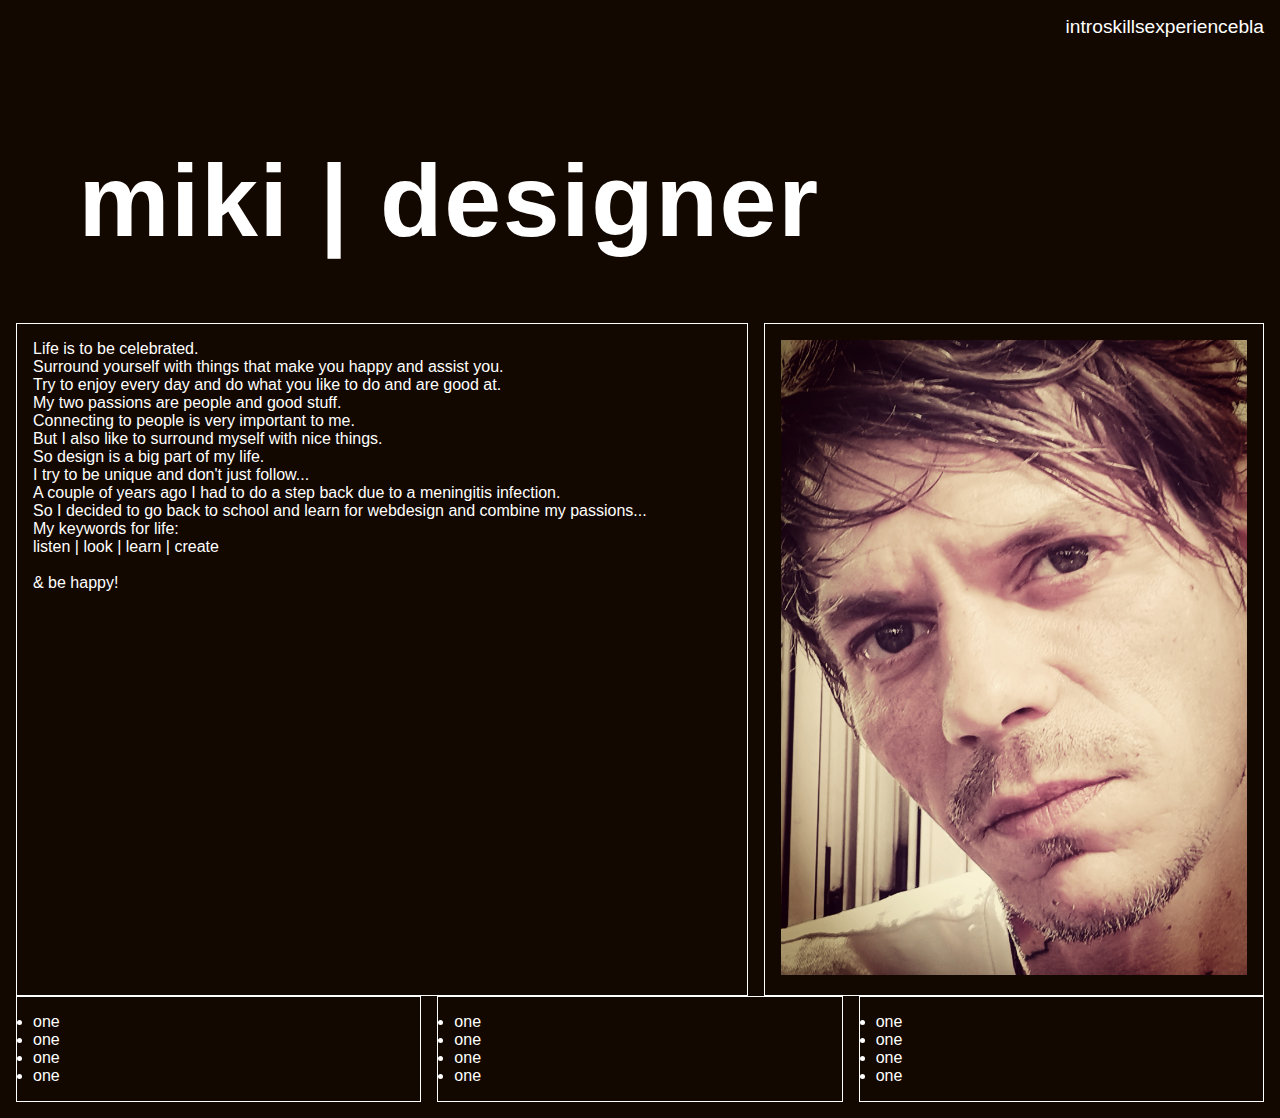
==== index.html @ e426d35c "first commit" ====
<!DOCTYPE html>
<html lang="en">
<head>
    <meta charset="UTF-8">
    <meta http-equiv="X-UA-Compatible" content="IE=edge">
    <meta name="viewport" content="width=device-width, initial-scale=1.0">
    <link rel="stylesheet" href="miki101CSS/101.css">
    <script type="text/javascript" src="miki101JS/jquery-3.6.0.js"></script>
    <script type="text/javascript" src="miki101JS/101menuButtonOverlay.js"></script>
    <script>
        $(document).ready(function() {
            $('#menuButton').makeMenuButton('#menuButton','#topBeam','#middleBeam','#bottomBeam','#menuOverlay');
        });
    </script>
    
    <title>Document</title>
</head>
<body>
    <nav>
        <!-- NAVIGATION MOBILE -->
        <div id="navMobile">
            <div id="menuButton">
                <div id="topBeam" class="beam"></div>
                <div id="middleBeam" class="beam"></div>
                <div id="bottomBeam" class="beam"></div>
            </div>
            <!-- MENU OVERLAY MOBILE -->
            <div id="menuOverlay" class="menuOverlayClose">
                <div id="menuOverlayContent">
                    <a href="#">intro</a>
                    <a href="#">skills</a>
                    <a href="#">experience</a>
                    <a href="#">bla</a>
                </div>
            </div>
        </div>
        <!-- NAVIGATION TABLET PC -->
        <div id="navTabletPC">
            <a href="#">intro</a>
            <a href="#">skills</a>
            <a href="#">experience</a>
            <a href="#">bla</a>
        </div>
    </nav>

    <main>
        
        <header>
            <div id="mainHeader">
                <h1>miki | designer</h1>
            </div>
        </header>

        <article>
            <div class="row">
                <div class=" column sectionText">
                    <p>
                        Life is to be celebrated.
                    </p>
                    <p>
                    Surround yourself with things that make you happy and assist you.
                    <br>
                    Try to enjoy every day and do what you like to do and are good at.
                    <p>
                    My two passions are people and good stuff.
                    <br>
                    Connecting to people is very important to me.
                    </p>
                    <p>
                    But I also like to surround myself with nice things.
                    <br>
                    So design is a big part of my life.
                    <br>
                    I try to be unique and don't just follow...
                    </p>
                    <p>
                    A couple of years ago I had to do a step back due to a meningitis infection.
                    <br>
                    So I decided to go back to school and learn for webdesign and combine my passions...
                    </p>
                    <p>
                    My keywords for life:
                    <br>
                    listen | look | learn | create
                    <br><br>
                    &amp; be happy!
                    </p>
                </div>
                <div class=" column sectionIMG">
                    <img src="miki101IMG/IMG_20211112_151116.jpg" alt="profilePic"/>
                </div>
                
            </div>   
        </article>

        <article>
            <div class="row">
                <div class=" column sectionList">
                    <ul>
                        <li>one</li>
                        <li>one</li>
                        <li>one</li>
                        <li>one</li>
                    </ul>
                </div>
                <div class=" column sectionList">
                    <ul>
                        <li>one</li>
                        <li>one</li>
                        <li>one</li>
                        <li>one</li>
                    </ul>
                </div>
                <div class=" column sectionList">
                    <ul>
                        <li>one</li>
                        <li>one</li>
                        <li>one</li>
                        <li>one</li>
                    </ul>
                </div>
            </div>   
        </article>
    </main>
</body>
</html>
---- miki101CSS/101.css ----
/* COLORS */
/* FONTS */
* {
  margin: 0;
  padding: 0;
  -webkit-box-sizing: border-box;
          box-sizing: border-box;
}

html {
  height: 100%;
  max-width: 62,5rem;
  scroll-behavior: smooth;
}

body {
  background-color: #130800;
  font-family: Arial, Helvetica, sans-serif;
  font-size: 1rem;
  color: white;
}

main {
  margin-top: 4rem;
  padding: 1rem;
}

img {
  height: auto;
  max-width: 100%;
}

a {
  text-decoration: none;
  color: white;
}

.row {
  display: -webkit-box;
  display: -ms-flexbox;
  display: flex;
  -webkit-box-orient: vertical;
  -webkit-box-direction: normal;
      -ms-flex-direction: column;
          flex-direction: column;
  -webkit-column-gap: 1rem;
          column-gap: 1rem;
}

@media only screen and (min-width: 30.06rem) {
  .row {
    -webkit-box-orient: horizontal;
    -webkit-box-direction: normal;
        -ms-flex-direction: row;
            flex-direction: row;
  }
}

.column {
  -webkit-box-flex: 1;
      -ms-flex: 1;
          flex: 1;
  padding: 1rem;
  border: 1px solid white;
}

.sectionText {
  -webkit-box-flex: 3;
      -ms-flex: 3;
          flex: 3;
}

.sectionIMG {
  -webkit-box-flex: 2;
      -ms-flex: 2;
          flex: 2;
}

.sectionList {
  -webkit-box-flex: 1;
      -ms-flex: 1;
          flex: 1;
}

/* NAV MOBILE */
#navMobile {
  position: fixed;
  top: 0;
  height: 4rem;
  width: 100%;
}

@media only screen and (min-width: 30.6rem) {
  #navMobile {
    display: none;
  }
}

/* MENUBUTTON */
#menuButton {
  position: fixed;
  top: .5rem;
  right: .5rem;
  height: 3.125rem;
  width: 3.125rem;
  background-color: transparent;
  cursor: pointer;
  z-index: 2000;
}

.beam {
  background-color: white;
  height: .25em;
  width: 3.125em;
  -webkit-transition: .8s;
  transition: .8s;
}

.topBeam {
  position: absolute;
  top: 0;
  left: 0;
}

.middleBeam {
  position: absolute;
  top: 1.25em;
  left: 0;
}

.bottomBeam {
  position: absolute;
  top: 2.5em;
  left: 0;
}

.topBeamClose {
  position: absolute;
  top: 43%;
  left: 5%;
  -webkit-transform: rotate(-45deg);
          transform: rotate(-45deg);
  height: .25em;
  width: 3.125em;
  background-color: pink;
  -webkit-transition: .8s;
  transition: .8s;
}

.middleBeamClose {
  position: absolute;
  top: 1.25em;
  left: 0;
  height: 0;
  width: 3.125em;
  background-color: transparent;
  -webkit-transition: .8s;
  transition: .8s;
}

.bottomBeamClose {
  position: absolute;
  top: 43%;
  left: 5%;
  -webkit-transform: rotate(45deg);
          transform: rotate(45deg);
  height: .25em;
  width: 3.125em;
  background-color: pink;
  -webkit-transition: .8s;
  transition: .8s;
}

/* MENU OVERLAY */
.menuOverlayClose {
  position: fixed;
  top: 0;
  height: 0%;
  width: 100%;
  overflow: hidden;
  -webkit-transition: .8s;
  transition: .8s;
  z-index: 1999;
}

.menuOverlay {
  position: fixed;
  top: 0;
  height: 100%;
  width: 100%;
  background-color: grey;
  overflow: hidden;
  -webkit-transition: .8s;
  transition: .8s;
  z-index: 1999;
}

#menuOverlayContent {
  display: -webkit-box;
  display: -ms-flexbox;
  display: flex;
  -webkit-box-orient: vertical;
  -webkit-box-direction: normal;
      -ms-flex-direction: column;
          flex-direction: column;
  justify-items: center;
  -webkit-box-align: center;
      -ms-flex-align: center;
          align-items: center;
}

/* NAV TABLET PC */
#navTabletPC {
  position: fixed;
  top: 0;
  display: none;
  height: 4rem;
  width: 100%;
  padding: 1rem;
  background-color: #130800;
}

@media only screen and (min-width: 30.6rem) {
  #navTabletPC {
    display: -webkit-box;
    display: -ms-flexbox;
    display: flex;
    -webkit-box-orient: horizontal;
    -webkit-box-direction: normal;
        -ms-flex-direction: row;
            flex-direction: row;
    -webkit-box-pack: end;
        -ms-flex-pack: end;
            justify-content: flex-end;
  }
}

#navTabletPC a {
  display: inline-block;
  font-size: 1.2rem;
}

#mainHeader {
  height: auto;
  width: 100%;
  padding: 5%;
  font-family: Impact, Haettenschweiler, "Arial Narrow Bold", sans-serif;
  font-size: 4vw;
  letter-spacing: .1rem;
}
/*# sourceMappingURL=101.css.map */
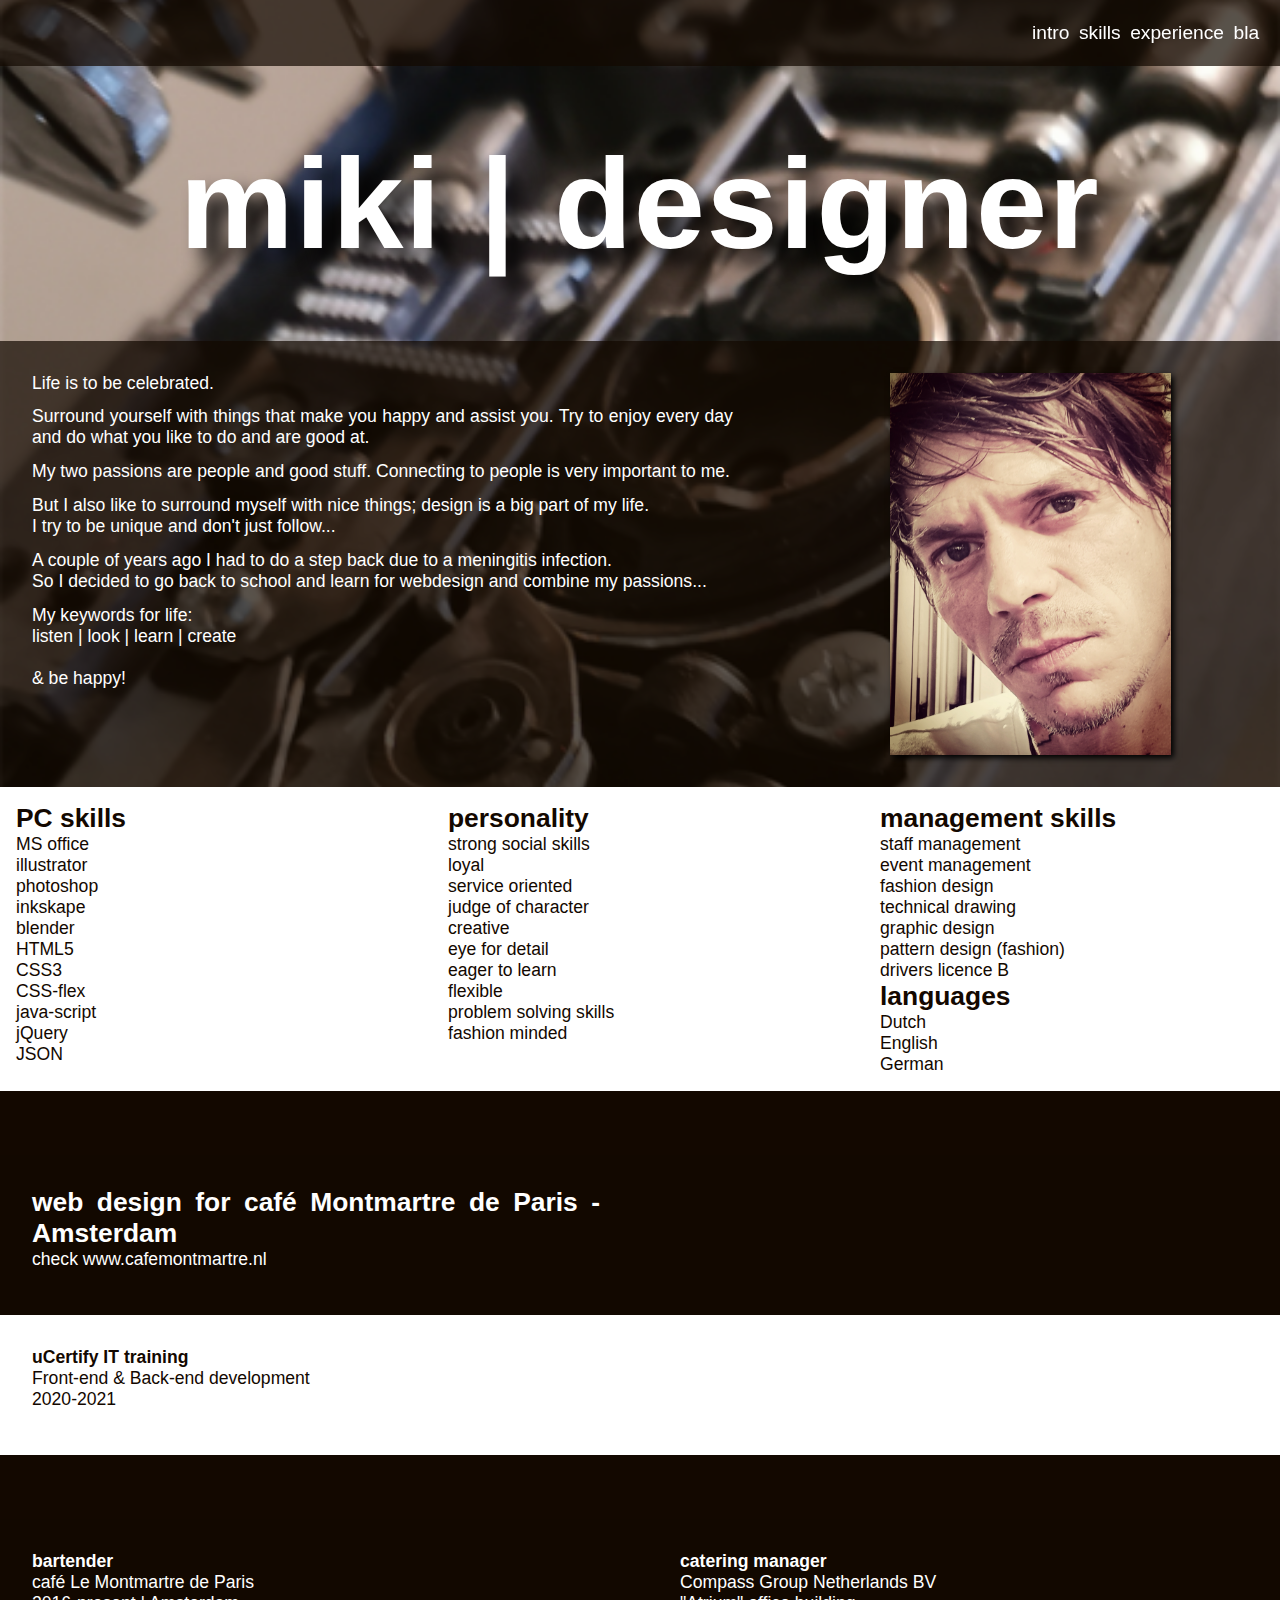
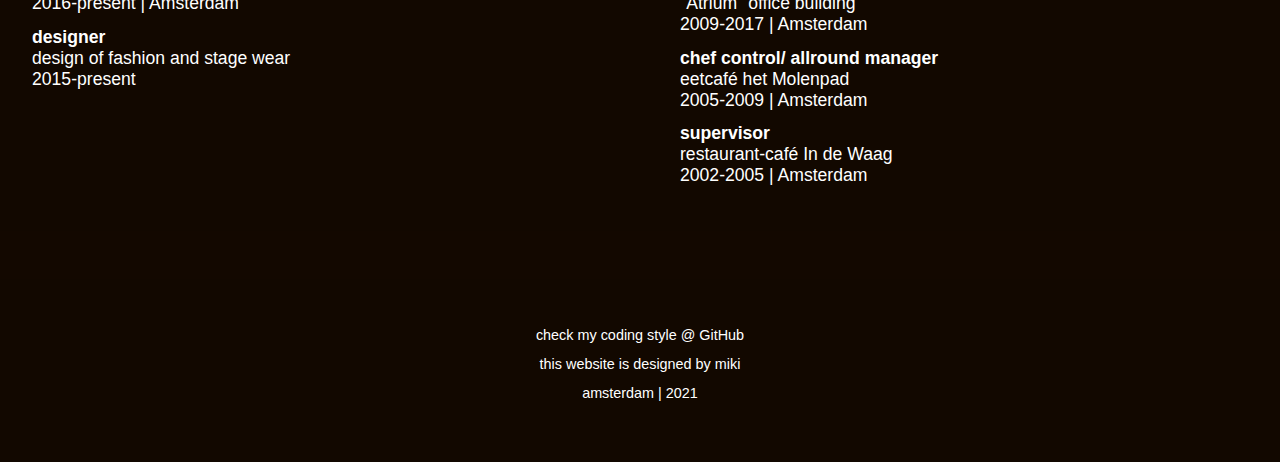
==== commit efa448b9: "commit 2" ====
--- a/index.html
+++ b/index.html
@@ -4,6 +4,10 @@
     <meta charset="UTF-8">
     <meta http-equiv="X-UA-Compatible" content="IE=edge">
     <meta name="viewport" content="width=device-width, initial-scale=1.0">
+    <meta name="description" content="Miki | designer"/>
+    <meta name="keyword" content="Miki, Miki101, Miki Hoffmann, designer, webdesign, web development"/>
+    <meta name="author" content="Miki Hoffmann"/>
+    <link rel="icon" type="image/x-icon" href="miki101IMG/mikiBlkPnk-500-round.png"/>
     <link rel="stylesheet" href="miki101CSS/101.css">
     <script type="text/javascript" src="miki101JS/jquery-3.6.0.js"></script>
     <script type="text/javascript" src="miki101JS/101menuButtonOverlay.js"></script>
@@ -13,7 +17,7 @@
         });
     </script>
     
-    <title>Document</title>
+    <title>Miki | designer</title>
 </head>
 <body>
     <nav>
@@ -51,25 +55,19 @@
             </div>
         </header>
 
-        <article>
+        <article class="darkArticle">
             <div class="row">
                 <div class=" column sectionText">
                     <p>
                         Life is to be celebrated.
                     </p>
                     <p>
-                    Surround yourself with things that make you happy and assist you.
-                    <br>
-                    Try to enjoy every day and do what you like to do and are good at.
-                    <p>
-                    My two passions are people and good stuff.
-                    <br>
-                    Connecting to people is very important to me.
-                    </p>
-                    <p>
-                    But I also like to surround myself with nice things.
-                    <br>
-                    So design is a big part of my life.
+                    Surround yourself with things that make you happy and assist you. Try to enjoy every day and do what you like to do and are good at.
+                    <p>
+                    My two passions are people and good stuff. Connecting to people is very important to me.
+                    </p>
+                    <p>
+                    But I also like to surround myself with nice things; design is a big part of my life.
                     <br>
                     I try to be unique and don't just follow...
                     </p>
@@ -87,40 +85,159 @@
                     </p>
                 </div>
                 <div class=" column sectionIMG">
-                    <img src="miki101IMG/IMG_20211112_151116.jpg" alt="profilePic"/>
+                    <img src="miki101IMG/profileMiki.jpg" alt="profilePic"/>
                 </div>
                 
             </div>   
         </article>
 
-        <article>
+        <article class="lightArticle">
             <div class="row">
                 <div class=" column sectionList">
-                    <ul>
-                        <li>one</li>
-                        <li>one</li>
-                        <li>one</li>
-                        <li>one</li>
+                    <h2>PC skills</h2>
+                    <ul>
+                        <li>MS office</li>
+                            <li>illustrator</li>
+                            <li>photoshop</li>
+                            <li>inkskape</li>
+                            <li>blender</li>
+                            <li>HTML5</li>
+                            <li>CSS3</li>
+                            <li>CSS-flex</li>
+                            <li>java-script</li>
+                            <li>jQuery</li>
+                            <li>JSON</li>
                     </ul>
                 </div>
                 <div class=" column sectionList">
-                    <ul>
-                        <li>one</li>
-                        <li>one</li>
-                        <li>one</li>
-                        <li>one</li>
+                    <h2>personality</h2>
+                    <ul>
+                        <li>strong social skills</li>
+                            <li>loyal</li>
+                            <li>service oriented</li>
+                            <li>judge of character</li>
+                            <li>creative</li>
+                            <li>eye for detail</li>
+                            <li>eager to learn</li>
+                            <li>flexible</li>
+                            <li>problem solving skills</li>
+                            <li>fashion minded</li>
                     </ul>
                 </div>
                 <div class=" column sectionList">
-                    <ul>
-                        <li>one</li>
-                        <li>one</li>
-                        <li>one</li>
-                        <li>one</li>
+                    <h2>management skills</h2>
+                    <ul>
+                        <li>staff management</li>
+                        <li>event management</li>
+                        <li>fashion design</li>
+                        <li>technical drawing</li>
+                        <li>graphic design</li>
+                        <li>pattern design (fashion)</li>
+                        <li>drivers licence B</li>
+                    </ul>
+                    <h2>languages</h2>
+                    <ul>
+                        <li>Dutch</li>
+                        <li>English</li>
+                        <li>German</li>
                     </ul>
                 </div>
             </div>   
         </article>
+
+        <article class="darkArticle">
+            <div class="row">
+                <div class="sectionText">
+                    <h2>web design for café Montmartre de Paris - Amsterdam</h2>
+                    <p>
+                        check <a class="frameLink greyLink" href="https://www.cafemontmartre.nl" target="_blank">www.cafemontmartre.nl</a>
+                                <br>
+                    </p>
+                </div>
+                <div class="sectionText">
+
+                </div>
+            </div>
+        </article>
+
+        <article class="lightArticle">
+            <div class="row">
+                <div class="sectionText">
+                    <p> 
+                        <strong>uCertify IT training</strong><br>
+                        Front-end &amp; Back-end development<br>
+                        2020-2021
+                    </p>
+                </div>
+                <div class="sectionText">
+
+                </div>
+            </div>
+        </article>
+
+        <article class="darkArticle">
+            <div class="row">
+                <div class="sectionText">
+                    <p> 
+                        <strong>bartender</strong><br>
+                        café Le Montmartre de Paris<br>
+                        2016-present | Amsterdam
+                    </p>
+                    <p> 
+                        <strong>designer</strong><br>
+                        design of fashion and stage wear<br>
+                        2015-present
+                    </p>
+                    
+                </div>
+                <div class="sectionText">
+                    <p> 
+                        <strong>catering manager</strong><br>
+                        Compass Group Netherlands BV<br>
+                        "Atrium" office building<br>
+                        2009-2017 | Amsterdam
+                    </p>
+                    <p> 
+                        <strong>chef control/ allround manager</strong><br>
+                        eetcafé het Molenpad<br>
+                        2005-2009 | Amsterdam
+                    </p>
+                    <p> 
+                        <strong>supervisor</strong><br>
+                        restaurant-café In de Waag<br>
+                        2002-2005 | Amsterdam
+                    </p>
+                </div>
+            </div>
+        </article>
     </main>
+
+    <footer>
+        <div id="mainFooter">
+            <div class="footerTop">
+                <div class="footerSection">
+
+                </div>
+                <div class="footerSection">
+                    <p>
+                        check my coding style &#64; <a href="https://github.com/MikiHoffmann" target="_blank">GitHub</a>
+                    </p>
+                </div>
+            </div>
+            <div class="footerBottom">
+                <div class="footerSection wide">
+                    <p>
+                        this website is designed by <a href="#profilePic">miki</a>
+                    </p>
+                    <p>
+                        amsterdam | 2021
+                    </p>
+                </div>
+                <div class="footerSection narrow">
+
+                </div>
+            </div>
+        </div>
+    </footer>
 </body>
 </html>--- a/miki101CSS/101.css
+++ b/miki101CSS/101.css
@@ -14,15 +14,19 @@
 }
 
 body {
+  background-image: url(../miki101IMG/naaimachine-huis.png);
+  background-attachment: fixed;
+  background-position: center;
+  background-repeat: no-repeat;
+  background-size: cover;
   background-color: #130800;
   font-family: Arial, Helvetica, sans-serif;
-  font-size: 1rem;
+  font-size: 1.1rem;
   color: white;
 }
 
 main {
-  margin-top: 4rem;
-  padding: 1rem;
+  margin-top: 4.1rem;
 }
 
 img {
@@ -30,9 +34,17 @@
   max-width: 100%;
 }
 
+p {
+  margin-bottom: .8rem;
+}
+
 a {
   text-decoration: none;
   color: white;
+}
+
+li {
+  list-style-type: none;
 }
 
 .row {
@@ -56,18 +68,29 @@
   }
 }
 
+.lightArticle {
+  margin-bottom: 4rem;
+  background-color: white;
+  color: #130800;
+}
+
+.darkArticle {
+  background-color: rgba(19, 8, 0, 0.7);
+}
+
 .column {
   -webkit-box-flex: 1;
       -ms-flex: 1;
           flex: 1;
   padding: 1rem;
-  border: 1px solid white;
 }
 
 .sectionText {
   -webkit-box-flex: 3;
       -ms-flex: 3;
           flex: 3;
+  padding: 2rem;
+  text-align: justify;
 }
 
 .sectionIMG {
@@ -76,6 +99,15 @@
           flex: 2;
 }
 
+.sectionIMG img {
+  display: block;
+  height: auto;
+  width: 60%;
+  margin: 1rem auto;
+  -webkit-box-shadow: 3px 3px 6px black;
+          box-shadow: 3px 3px 6px black;
+}
+
 .sectionList {
   -webkit-box-flex: 1;
       -ms-flex: 1;
@@ -86,8 +118,9 @@
 #navMobile {
   position: fixed;
   top: 0;
-  height: 4rem;
-  width: 100%;
+  height: 4.1rem;
+  width: 100%;
+  background-color: rgba(19, 8, 0, 0.7);
 }
 
 @media only screen and (min-width: 30.6rem) {
@@ -100,7 +133,7 @@
 #menuButton {
   position: fixed;
   top: .5rem;
-  right: .5rem;
+  right: .9rem;
   height: 3.125rem;
   width: 3.125rem;
   background-color: transparent;
@@ -142,7 +175,7 @@
           transform: rotate(-45deg);
   height: .25em;
   width: 3.125em;
-  background-color: pink;
+  background-color: #f5bcc5;
   -webkit-transition: .8s;
   transition: .8s;
 }
@@ -166,7 +199,7 @@
           transform: rotate(45deg);
   height: .25em;
   width: 3.125em;
-  background-color: pink;
+  background-color: #f5bcc5;
   -webkit-transition: .8s;
   transition: .8s;
 }
@@ -175,27 +208,6 @@
 .menuOverlayClose {
   position: fixed;
   top: 0;
-  height: 0%;
-  width: 100%;
-  overflow: hidden;
-  -webkit-transition: .8s;
-  transition: .8s;
-  z-index: 1999;
-}
-
-.menuOverlay {
-  position: fixed;
-  top: 0;
-  height: 100%;
-  width: 100%;
-  background-color: grey;
-  overflow: hidden;
-  -webkit-transition: .8s;
-  transition: .8s;
-  z-index: 1999;
-}
-
-#menuOverlayContent {
   display: -webkit-box;
   display: -ms-flexbox;
   display: flex;
@@ -207,6 +219,42 @@
   -webkit-box-align: center;
       -ms-flex-align: center;
           align-items: center;
+  height: 0%;
+  width: 100%;
+  overflow: hidden;
+  -webkit-transition: .8s;
+  transition: .8s;
+  z-index: 1999;
+}
+
+.menuOverlay {
+  position: fixed;
+  top: 0;
+  display: -webkit-box;
+  display: -ms-flexbox;
+  display: flex;
+  -webkit-box-orient: vertical;
+  -webkit-box-direction: normal;
+      -ms-flex-direction: column;
+          flex-direction: column;
+  justify-items: center;
+  -ms-flex-line-pack: center;
+      align-content: center;
+  height: 100%;
+  width: 100%;
+  background-color: grey;
+  overflow: hidden;
+  -webkit-transition: .8s;
+  transition: .8s;
+  z-index: 1999;
+}
+
+#menuOverlayContent {
+  font-size: 2rem;
+}
+
+#menuOverlayContent a {
+  display: block;
 }
 
 /* NAV TABLET PC */
@@ -214,10 +262,10 @@
   position: fixed;
   top: 0;
   display: none;
-  height: 4rem;
+  height: 4.1rem;
   width: 100%;
   padding: 1rem;
-  background-color: #130800;
+  background-color: rgba(19, 8, 0, 0.7);
 }
 
 @media only screen and (min-width: 30.6rem) {
@@ -238,6 +286,7 @@
 #navTabletPC a {
   display: inline-block;
   font-size: 1.2rem;
+  margin: auto .3rem;
 }
 
 #mainHeader {
@@ -245,7 +294,22 @@
   width: 100%;
   padding: 5%;
   font-family: Impact, Haettenschweiler, "Arial Narrow Bold", sans-serif;
-  font-size: 4vw;
+  font-size: 5vw;
+  text-align: center;
   letter-spacing: .1rem;
+  text-shadow: 15px 15px 20px black;
+}
+
+#mainFooter {
+  width: 100%;
+  margin-top: 3rem;
+  background-color: rgba(19, 8, 0, 0.7);
+  color: white;
+  padding: 3rem 0;
+  font-size: .9rem;
+}
+
+.footerSection {
+  text-align: center;
 }
 /*# sourceMappingURL=101.css.map */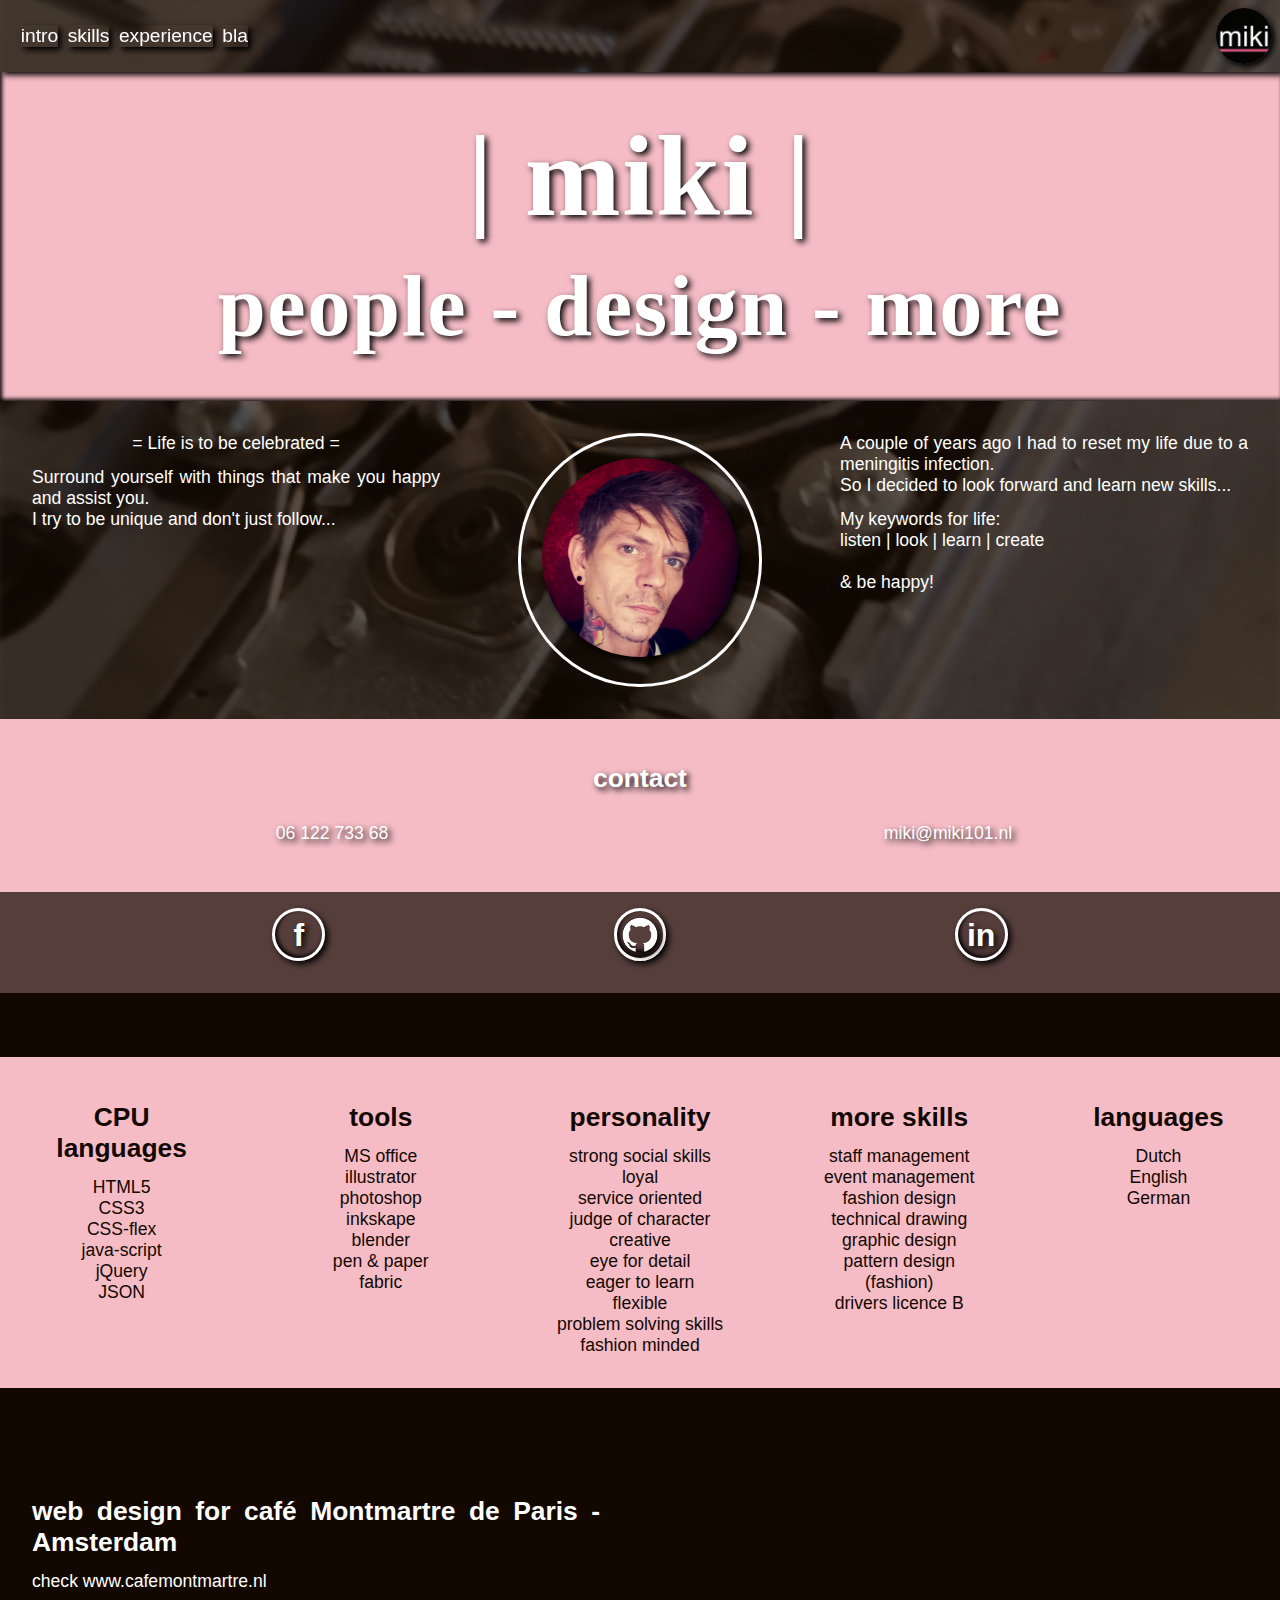
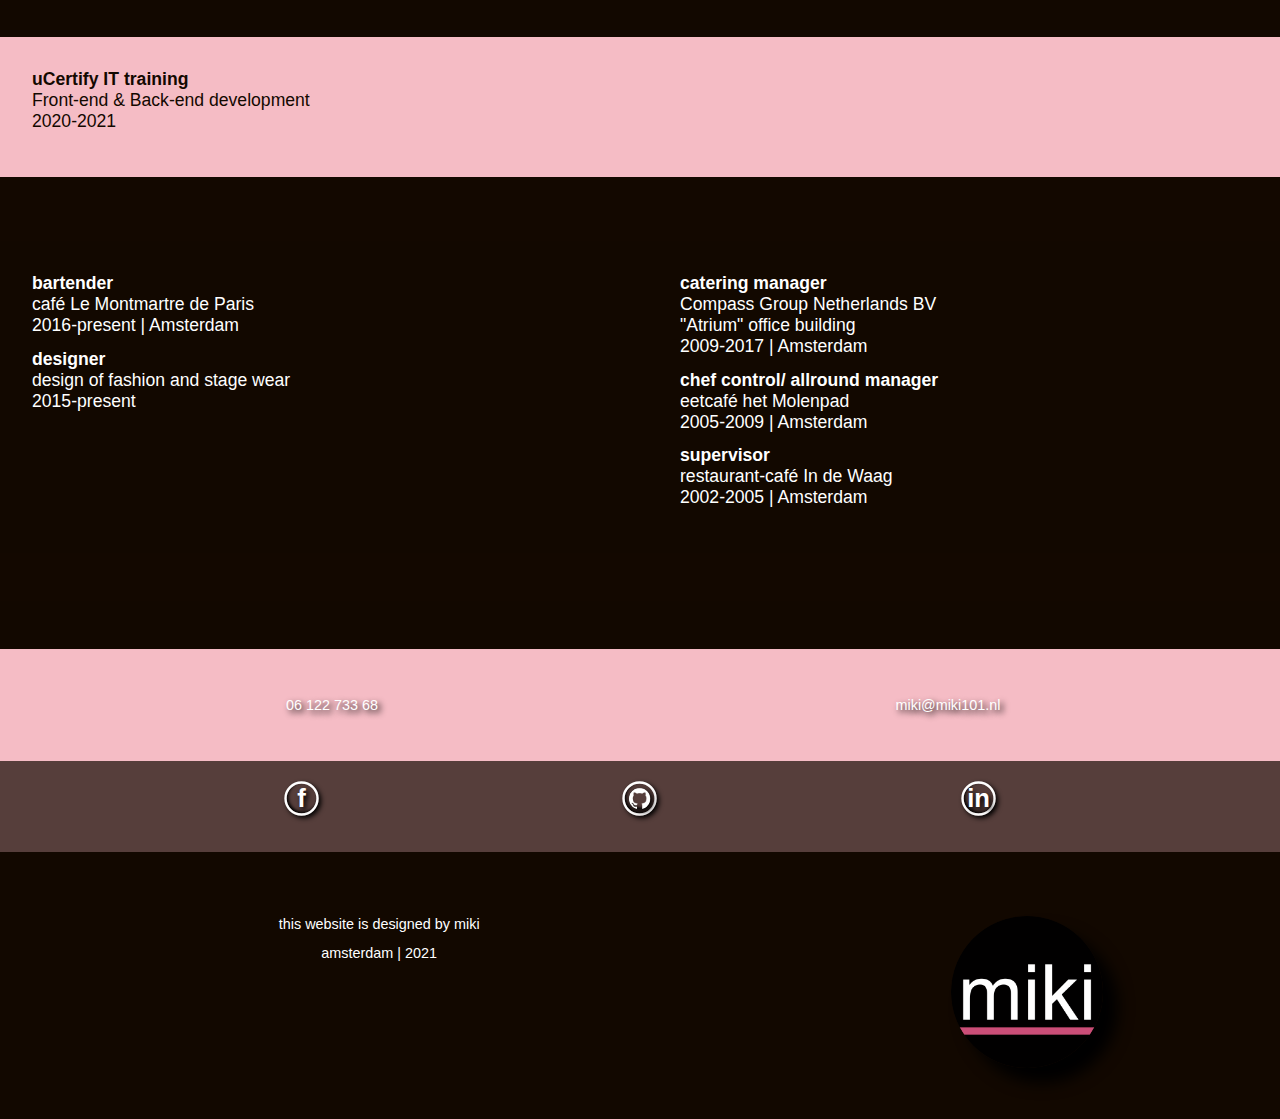
==== commit 4eab2136: "update 16-11" ====
--- a/index.html
+++ b/index.html
@@ -19,62 +19,68 @@
     
     <title>Miki | designer</title>
 </head>
-<body>
+<body class="hasBackground">
     <nav>
-        <!-- NAVIGATION MOBILE -->
-        <div id="navMobile">
-            <div id="menuButton">
-                <div id="topBeam" class="beam"></div>
-                <div id="middleBeam" class="beam"></div>
-                <div id="bottomBeam" class="beam"></div>
-            </div>
-            <!-- MENU OVERLAY MOBILE -->
-            <div id="menuOverlay" class="menuOverlayClose">
-                <div id="menuOverlayContent">
-                    <a href="#">intro</a>
-                    <a href="#">skills</a>
-                    <a href="#">experience</a>
-                    <a href="#">bla</a>
-                </div>
+        <div id="navBar" class="hasBackground">
+            <img src="miki101IMG/mikiBlkPnk-500-round.png" alt="miki logo"/>
+            <!-- NAVIGATION MOBILE -->
+            <div id="navMobile">
+                <div id="menuButton">
+                    <div id="topBeam" class="beam"></div>
+                    <div id="middleBeam" class="beam"></div>
+                    <div id="bottomBeam" class="beam"></div>
+                </div>
+                <!-- MENU OVERLAY MOBILE -->
+                <div id="menuOverlay" class="menuOverlayClose hasBackground">
+                        <a href="#">intro</a>
+                        <a href="#">skills</a>
+                        <a href="#">experience</a>
+                        <a href="#">bla</a>
+                </div>
+            </div>
+            <!-- NAVIGATION TABLET PC -->
+            <div id="navTabletPC">
+                <a href="#">intro</a>
+                <a href="#">skills</a>
+                <a href="#">experience</a>
+                <a href="#">bla</a>
             </div>
         </div>
-        <!-- NAVIGATION TABLET PC -->
-        <div id="navTabletPC">
-            <a href="#">intro</a>
-            <a href="#">skills</a>
-            <a href="#">experience</a>
-            <a href="#">bla</a>
-        </div>
+        
     </nav>
 
     <main>
         
         <header>
             <div id="mainHeader">
-                <h1>miki | designer</h1>
+                <h1>| miki |</h1>
+                <h2>people - design - more</h2>
             </div>
         </header>
 
         <article class="darkArticle">
             <div class="row">
                 <div class=" column sectionText">
-                    <p>
-                        Life is to be celebrated.
-                    </p>
-                    <p>
-                    Surround yourself with things that make you happy and assist you. Try to enjoy every day and do what you like to do and are good at.
-                    <p>
-                    My two passions are people and good stuff. Connecting to people is very important to me.
-                    </p>
-                    <p>
-                    But I also like to surround myself with nice things; design is a big part of my life.
+                    <p class="center">
+                        = Life is to be celebrated =
+                    </p>
+                    <p>
+                    Surround yourself with things that make you happy and assist you.
                     <br>
                     I try to be unique and don't just follow...
                     </p>
-                    <p>
-                    A couple of years ago I had to do a step back due to a meningitis infection.
+                </div>
+                <div class=" column sectionIMG">
+                    <figure>
+                        <img src="miki101IMG/profileMiki2.jpg" alt="profilePic"/>
+                    </figure>
+                    
+                </div>
+                <div class=" column sectionText">
+                    <p>
+                    A couple of years ago I had to reset my life due to a meningitis infection.
                     <br>
-                    So I decided to go back to school and learn for webdesign and combine my passions...
+                    So I decided to look forward and learn new skills...
                     </p>
                     <p>
                     My keywords for life:
@@ -84,48 +90,69 @@
                     &amp; be happy!
                     </p>
                 </div>
-                <div class=" column sectionIMG">
-                    <img src="miki101IMG/profileMiki.jpg" alt="profilePic"/>
-                </div>
-                
             </div>   
         </article>
 
+        <article class="lightArticle lightText">
+            <div class="row sectionText center">
+                <div class="columnFull">
+                    <h2>contact</h2>
+                </div>
+                <div class="column">
+                    <a href="https://api.whatsapp.com/send?phone=+310612273368" target="_blank">06 122 733 68</a>
+                </div>
+                <div class="column">
+                    <a href="mailto:miki@miki101.nl" target="_blank">miki@miki101.nl</a>
+                </div>
+            </div>
+            <div class="row iconRow">
+                <div class="icon"><a href="https://www.facebook.com/Mikidesigns" target="_blank"><h2>f</h2></a></div>
+                <div class="icon"><a href="https://github.com/MikiHoffmann" target="_blank"><img src="miki101IMG/gitHubLogo.png" alt="github logo"/></a></div>
+                <div class="icon"><a href="https://www.linkedin.com/in/miki-hoffmann/" target="_blank"><h2>in</h2></a></div>
+            </div>
+        </article>
         <article class="lightArticle">
             <div class="row">
                 <div class=" column sectionList">
-                    <h2>PC skills</h2>
+                    <h2>CPU languages</h2>
+                    <ul>
+                        <li>HTML5</li>
+                        <li>CSS3</li>
+                        <li>CSS-flex</li>
+                        <li>java-script</li>
+                        <li>jQuery</li>
+                        <li>JSON</li>
+                    </ul>
+                </div>
+                <div class=" column sectionList">
+                    <h2>tools</h2>
                     <ul>
                         <li>MS office</li>
-                            <li>illustrator</li>
-                            <li>photoshop</li>
-                            <li>inkskape</li>
-                            <li>blender</li>
-                            <li>HTML5</li>
-                            <li>CSS3</li>
-                            <li>CSS-flex</li>
-                            <li>java-script</li>
-                            <li>jQuery</li>
-                            <li>JSON</li>
+                        <li>illustrator</li>
+                        <li>photoshop</li>
+                        <li>inkskape</li>
+                        <li>blender</li>
+                        <li>pen &amp; paper</li>
+                        <li>fabric</li>
                     </ul>
                 </div>
                 <div class=" column sectionList">
                     <h2>personality</h2>
                     <ul>
                         <li>strong social skills</li>
-                            <li>loyal</li>
-                            <li>service oriented</li>
-                            <li>judge of character</li>
-                            <li>creative</li>
-                            <li>eye for detail</li>
-                            <li>eager to learn</li>
-                            <li>flexible</li>
-                            <li>problem solving skills</li>
-                            <li>fashion minded</li>
-                    </ul>
-                </div>
-                <div class=" column sectionList">
-                    <h2>management skills</h2>
+                        <li>loyal</li>
+                        <li>service oriented</li>
+                        <li>judge of character</li>
+                        <li>creative</li>
+                        <li>eye for detail</li>
+                        <li>eager to learn</li>
+                        <li>flexible</li>
+                        <li>problem solving skills</li>
+                        <li>fashion minded</li>
+                    </ul>
+                </div>
+                <div class=" column sectionList">
+                    <h2>more skills</h2>
                     <ul>
                         <li>staff management</li>
                         <li>event management</li>
@@ -135,6 +162,8 @@
                         <li>pattern design (fashion)</li>
                         <li>drivers licence B</li>
                     </ul>
+                </div>
+                <div class=" column sectionList">
                     <h2>languages</h2>
                     <ul>
                         <li>Dutch</li>
@@ -215,16 +244,24 @@
     <footer>
         <div id="mainFooter">
             <div class="footerTop">
-                <div class="footerSection">
-
-                </div>
-                <div class="footerSection">
-                    <p>
-                        check my coding style &#64; <a href="https://github.com/MikiHoffmann" target="_blank">GitHub</a>
-                    </p>
-                </div>
-            </div>
-            <div class="footerBottom">
+                <div class="footerSection lightArticle lightText">
+                    <div class="row sectionText center">
+                        <div class="column">
+                            <a href="https://api.whatsapp.com/send?phone=+310612273368" target="_blank">06 122 733 68</a>
+                        </div>
+                        <div class="column">
+                            <a href="mailto:miki@miki101.nl" target="_blank">miki@miki101.nl</a>
+                        </div>
+                    </div>
+                    <div class="row iconRow">
+                        <div class="icon"><a href="https://www.facebook.com/Mikidesigns" target="_blank"><h2>f</h2></a></div>
+                        <div class="icon"><a href="https://github.com/MikiHoffmann" target="_blank"><img src="miki101IMG/gitHubLogo.png" alt="github logo"/></a></div>
+                        <div class="icon"><a href="https://www.linkedin.com/in/miki-hoffmann/" target="_blank"><h2>in</h2></a></div>
+                    </div>
+                </div>
+                
+            </div>
+            <div class="footerBottom row">
                 <div class="footerSection wide">
                     <p>
                         this website is designed by <a href="#profilePic">miki</a>
@@ -234,7 +271,7 @@
                     </p>
                 </div>
                 <div class="footerSection narrow">
-
+                    <img src="miki101IMG/mikiBlkPnk-500-round.png" alt="miki logo"/>
                 </div>
             </div>
         </div>
--- a/miki101CSS/101.css
+++ b/miki101CSS/101.css
@@ -9,23 +9,28 @@
 
 html {
   height: 100%;
-  max-width: 62,5rem;
   scroll-behavior: smooth;
 }
 
 body {
-  background-image: url(../miki101IMG/naaimachine-huis.png);
-  background-attachment: fixed;
-  background-position: center;
-  background-repeat: no-repeat;
-  background-size: cover;
+  height: 100%;
+  width: 100%;
   background-color: #130800;
   font-family: Arial, Helvetica, sans-serif;
   font-size: 1.1rem;
   color: white;
 }
 
+.hasBackground {
+  background-image: url(../miki101IMG/naaimachine-huis.png);
+  background-attachment: fixed;
+  background-position: bottom;
+  background-repeat: no-repeat;
+  background-size: cover;
+}
+
 main {
+  width: 100%;
   margin-top: 4.1rem;
 }
 
@@ -35,6 +40,11 @@
 }
 
 p {
+  margin-bottom: .8rem;
+}
+
+h1, h2 {
+  margin-top: .8rem;
   margin-bottom: .8rem;
 }
 
@@ -55,6 +65,9 @@
   -webkit-box-direction: normal;
       -ms-flex-direction: column;
           flex-direction: column;
+  -ms-flex-wrap: wrap;
+      flex-wrap: wrap;
+  width: 100%;
   -webkit-column-gap: 1rem;
           column-gap: 1rem;
 }
@@ -70,12 +83,17 @@
 
 .lightArticle {
   margin-bottom: 4rem;
-  background-color: white;
+  background-color: #f5bcc5;
   color: #130800;
 }
 
 .darkArticle {
   background-color: rgba(19, 8, 0, 0.7);
+}
+
+.lightText {
+  color: white;
+  text-shadow: 3px 3px 6px black;
 }
 
 .column {
@@ -83,6 +101,22 @@
       -ms-flex: 1;
           flex: 1;
   padding: 1rem;
+}
+
+.columnFull {
+  width: 100%;
+}
+
+.wide {
+  -webkit-box-flex: 3;
+      -ms-flex: 3;
+          flex: 3;
+}
+
+.narrow {
+  -webkit-box-flex: 2;
+      -ms-flex: 2;
+          flex: 2;
 }
 
 .sectionText {
@@ -99,11 +133,18 @@
           flex: 2;
 }
 
-.sectionIMG img {
+.sectionIMG figure {
   display: block;
   height: auto;
-  width: 60%;
+  width: 90%;
   margin: 1rem auto;
+  padding: 8%;
+  border: 3px solid white;
+  border-radius: 50%;
+}
+
+.sectionIMG figure img {
+  border-radius: 50%;
   -webkit-box-shadow: 3px 3px 6px black;
           box-shadow: 3px 3px 6px black;
 }
@@ -112,15 +153,45 @@
   -webkit-box-flex: 1;
       -ms-flex: 1;
           flex: 1;
+  padding: 2rem;
+  text-align: center;
+}
+
+.center {
+  text-align: center;
+}
+
+/* NAVBAR */
+#navBar {
+  position: fixed;
+  top: 0;
+  height: 4.5rem;
+  width: 100%;
+  -webkit-box-shadow: 3px 3px 6px black;
+          box-shadow: 3px 3px 6px black;
+  z-index: 1800;
+}
+
+#navBar img {
+  position: fixed;
+  top: .5rem;
+  right: .5rem;
+  height: 3.5rem;
+  width: auto;
+  -webkit-box-shadow: 3px 3px 6px black;
+          box-shadow: 3px 3px 6px black;
+  border-radius: 50%;
+  z-index: 2000;
 }
 
 /* NAV MOBILE */
 #navMobile {
   position: fixed;
   top: 0;
-  height: 4.1rem;
-  width: 100%;
-  background-color: rgba(19, 8, 0, 0.7);
+  height: 4.5rem;
+  width: 100%;
+  background-color: rgba(19, 8, 0, 0.7);
+  z-index: 1900;
 }
 
 @media only screen and (min-width: 30.6rem) {
@@ -132,8 +203,8 @@
 /* MENUBUTTON */
 #menuButton {
   position: fixed;
-  top: .5rem;
-  right: .9rem;
+  top: .8rem;
+  left: .8rem;
   height: 3.125rem;
   width: 3.125rem;
   background-color: transparent;
@@ -145,6 +216,8 @@
   background-color: white;
   height: .25em;
   width: 3.125em;
+  -webkit-box-shadow: 3px 3px 6px black;
+          box-shadow: 3px 3px 6px black;
   -webkit-transition: .8s;
   transition: .8s;
 }
@@ -185,7 +258,7 @@
   top: 1.25em;
   left: 0;
   height: 0;
-  width: 3.125em;
+  width: 0;
   background-color: transparent;
   -webkit-transition: .8s;
   transition: .8s;
@@ -205,9 +278,7 @@
 }
 
 /* MENU OVERLAY */
-.menuOverlayClose {
-  position: fixed;
-  top: 0;
+#menuOverlay {
   display: -webkit-box;
   display: -ms-flexbox;
   display: flex;
@@ -215,46 +286,47 @@
   -webkit-box-direction: normal;
       -ms-flex-direction: column;
           flex-direction: column;
-  justify-items: center;
+  -webkit-box-pack: space-evenly;
+      -ms-flex-pack: space-evenly;
+          justify-content: space-evenly;
   -webkit-box-align: center;
       -ms-flex-align: center;
           align-items: center;
+}
+
+#menuOverlay a {
+  width: 80%;
+  background-color: rgba(19, 8, 0, 0.7);
+  font-family: Cambria, Cochin, Georgia, Times, "Times New Roman", serif;
+  font-size: 11vw;
+  font-weight: bold;
+  color: #f5bcc5;
+  padding: 2%;
+  -webkit-box-shadow: 15px 15px 15px black;
+          box-shadow: 15px 15px 15px black;
+}
+
+.menuOverlayClose {
+  position: fixed;
+  top: 0;
   height: 0%;
   width: 100%;
   overflow: hidden;
   -webkit-transition: .8s;
   transition: .8s;
-  z-index: 1999;
+  z-index: 1600;
 }
 
 .menuOverlay {
   position: fixed;
   top: 0;
-  display: -webkit-box;
-  display: -ms-flexbox;
-  display: flex;
-  -webkit-box-orient: vertical;
-  -webkit-box-direction: normal;
-      -ms-flex-direction: column;
-          flex-direction: column;
-  justify-items: center;
-  -ms-flex-line-pack: center;
-      align-content: center;
   height: 100%;
   width: 100%;
-  background-color: grey;
+  padding-top: 3rem;
   overflow: hidden;
   -webkit-transition: .8s;
   transition: .8s;
-  z-index: 1999;
-}
-
-#menuOverlayContent {
-  font-size: 2rem;
-}
-
-#menuOverlayContent a {
-  display: block;
+  z-index: 1600;
 }
 
 /* NAV TABLET PC */
@@ -262,10 +334,11 @@
   position: fixed;
   top: 0;
   display: none;
-  height: 4.1rem;
+  height: 4.5rem;
   width: 100%;
   padding: 1rem;
   background-color: rgba(19, 8, 0, 0.7);
+  z-index: 1010;
 }
 
 @media only screen and (min-width: 30.6rem) {
@@ -277,9 +350,9 @@
     -webkit-box-direction: normal;
         -ms-flex-direction: row;
             flex-direction: row;
-    -webkit-box-pack: end;
-        -ms-flex-pack: end;
-            justify-content: flex-end;
+    -webkit-box-pack: start;
+        -ms-flex-pack: start;
+            justify-content: flex-start;
   }
 }
 
@@ -287,17 +360,23 @@
   display: inline-block;
   font-size: 1.2rem;
   margin: auto .3rem;
+  -webkit-box-shadow: 3px 3px 6px black;
+          box-shadow: 3px 3px 6px black;
 }
 
 #mainHeader {
   height: auto;
   width: 100%;
-  padding: 5%;
-  font-family: Impact, Haettenschweiler, "Arial Narrow Bold", sans-serif;
-  font-size: 5vw;
+  padding: 2rem;
+  background-color: #f5bcc5;
+  font-family: Cambria, Cochin, Georgia, Times, "Times New Roman", serif;
+  font-size: 4.5vw;
+  color: white;
   text-align: center;
   letter-spacing: .1rem;
-  text-shadow: 15px 15px 20px black;
+  text-shadow: 3px 3px 6px black;
+  -webkit-box-shadow: inset 2px -2px 4px black;
+          box-shadow: inset 2px -2px 4px black;
 }
 
 #mainFooter {
@@ -312,4 +391,73 @@
 .footerSection {
   text-align: center;
 }
+
+.footerSection .icon {
+  -webkit-transform: scale(0.8);
+          transform: scale(0.8);
+}
+
+.footerSection .icon a {
+  font-weight: normal;
+  font-size: xx-small;
+}
+
+.footerBottom img {
+  height: auto;
+  width: 30%;
+  border-radius: 50%;
+  -webkit-box-shadow: 15px 15px 15px black;
+          box-shadow: 15px 15px 15px black;
+}
+
+.iconRow {
+  -webkit-box-orient: horizontal;
+  -webkit-box-direction: normal;
+      -ms-flex-direction: row;
+          flex-direction: row;
+  -webkit-box-pack: space-evenly;
+      -ms-flex-pack: space-evenly;
+          justify-content: space-evenly;
+  padding: 1rem 0 2rem 0;
+  background-color: rgba(19, 8, 0, 0.7);
+}
+
+.icon {
+  position: relative;
+  display: inline-block;
+  height: 3em;
+  width: 3em;
+  background-color: transparent;
+  border: 3px solid white;
+  border-radius: 50%;
+  -webkit-box-shadow: 3px 3px 6px black, inset 2px -2px 4px black;
+          box-shadow: 3px 3px 6px black, inset 2px -2px 4px black;
+}
+
+.icon h2 {
+  position: absolute;
+  top: 50%;
+  left: 50%;
+  -webkit-transform: translate(-50%, -50%);
+          transform: translate(-50%, -50%);
+  margin-top: 0;
+  color: white;
+  font-size: xx-large;
+  text-shadow: 3px 3px 6px black;
+}
+
+.icon img {
+  display: block;
+  position: absolute;
+  top: 50%;
+  left: 50%;
+  -webkit-transform: translate(-50%, -50%);
+          transform: translate(-50%, -50%);
+  height: auto;
+  width: 75%;
+  border-radius: 50%;
+  margin: auto;
+  -webkit-box-shadow: 3px 3px 6px black, inset 2px -2px 4px black;
+          box-shadow: 3px 3px 6px black, inset 2px -2px 4px black;
+}
 /*# sourceMappingURL=101.css.map */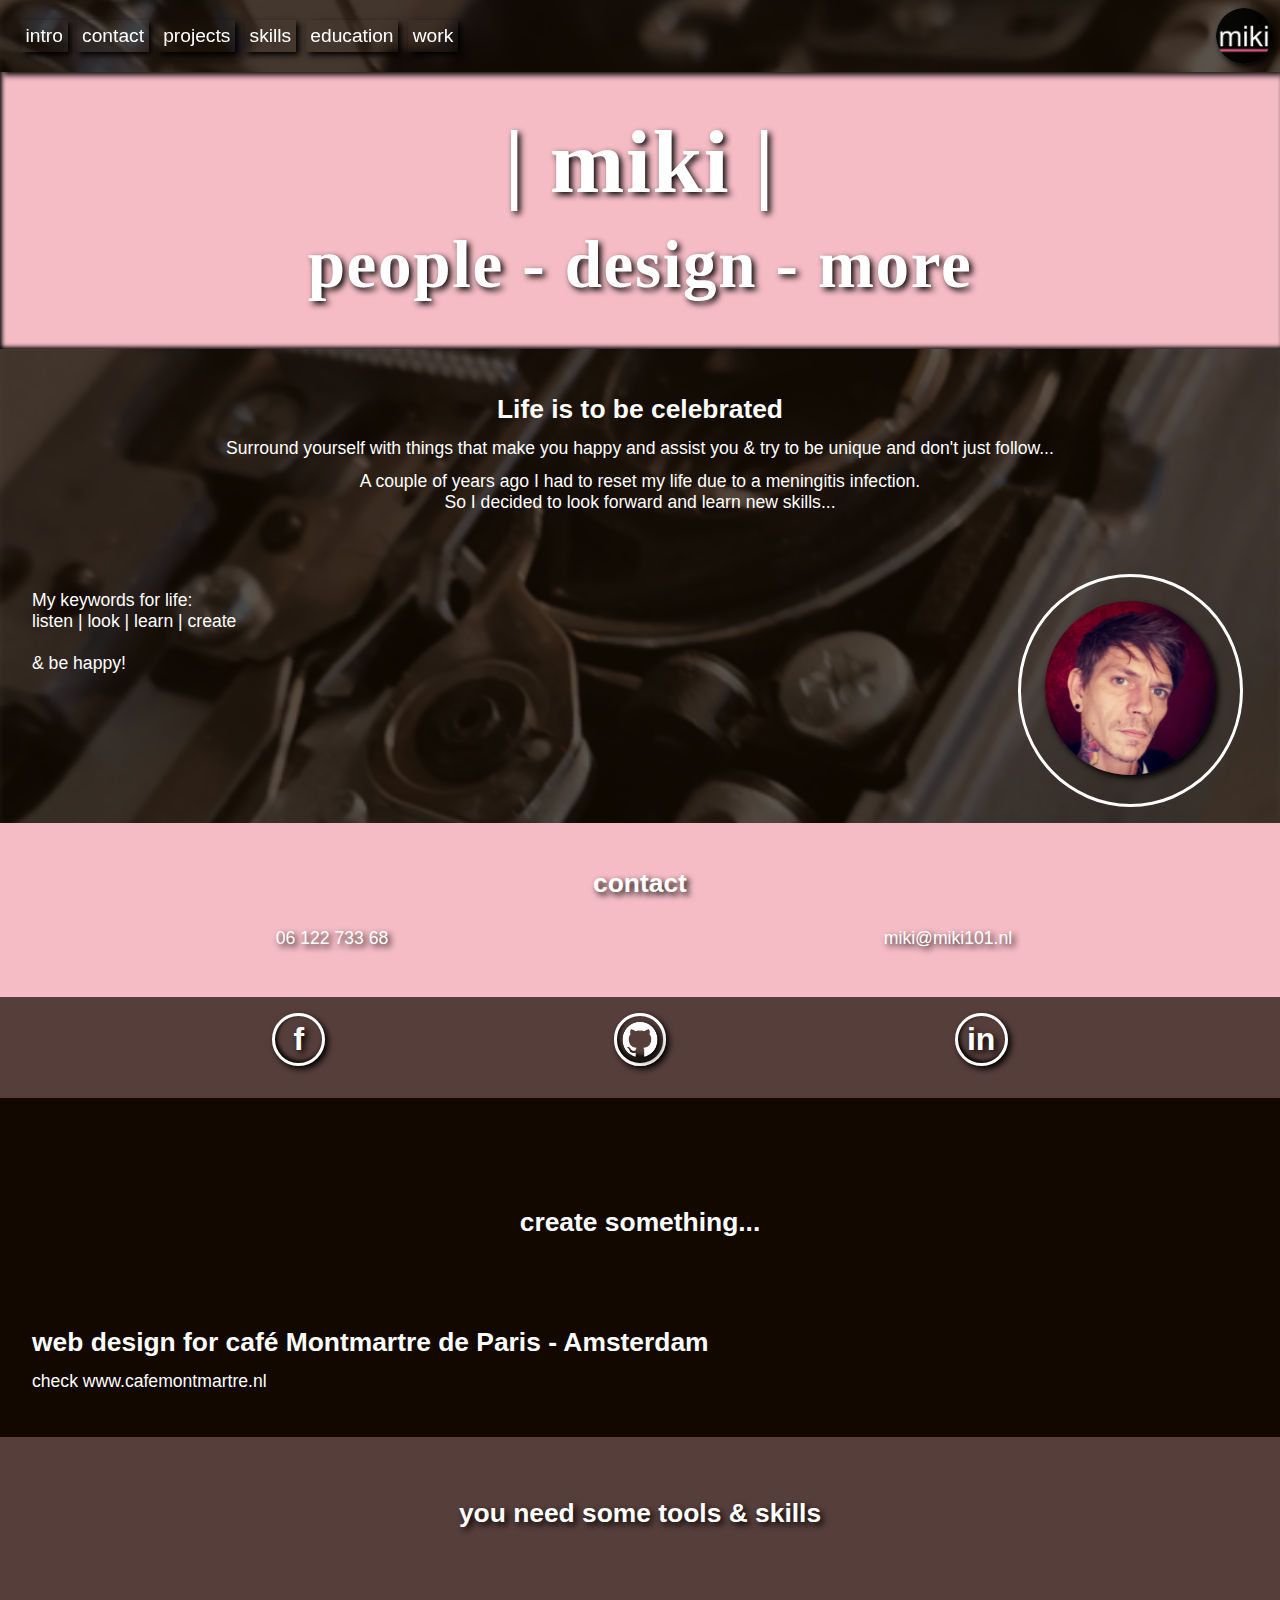
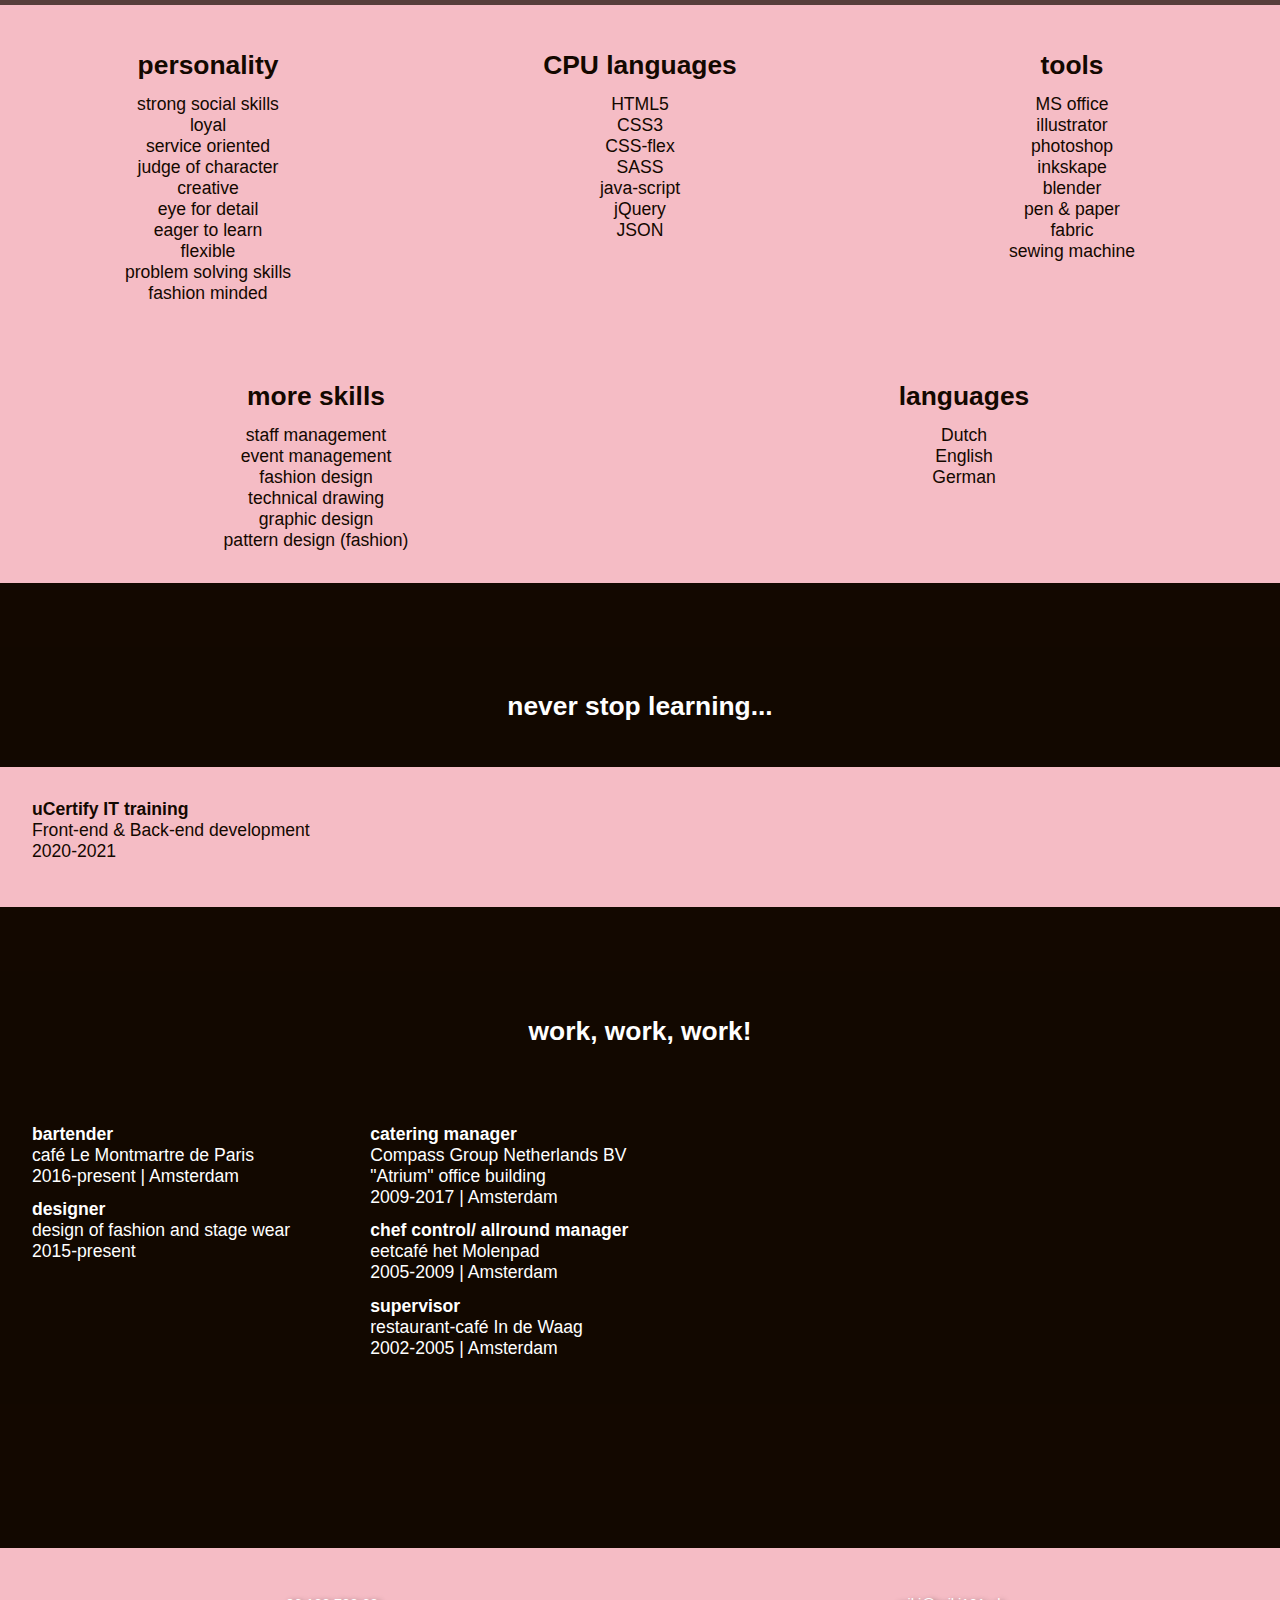
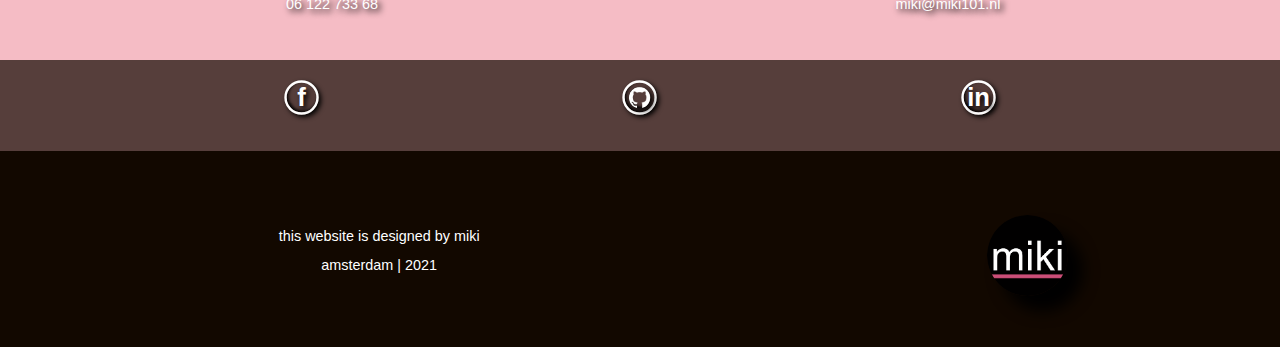
==== commit 9bc7ed9f: "update 17-11" ====
--- a/index.html
+++ b/index.html
@@ -10,21 +10,22 @@
     <link rel="icon" type="image/x-icon" href="miki101IMG/mikiBlkPnk-500-round.png"/>
     <link rel="stylesheet" href="miki101CSS/101.css">
     <script type="text/javascript" src="miki101JS/jquery-3.6.0.js"></script>
-    <script type="text/javascript" src="miki101JS/101menuButtonOverlay.js"></script>
+    <script type="text/javascript" src="miki101JS/101nav.js"></script>
     <script>
         $(document).ready(function() {
-            $('#menuButton').makeMenuButton('#menuButton','#topBeam','#middleBeam','#bottomBeam','#menuOverlay');
+            $('#menuButton').makeMenuButton('#menuButton','#topBeam','#middleBeam','#bottomBeam','#menuOverlay','#menuOverlay > a');
         });
     </script>
-    
-    <title>Miki | designer</title>
+    <title>| Miki |</title>
 </head>
 <body class="hasBackground">
+
     <nav>
         <div id="navBar" class="hasBackground">
             <img src="miki101IMG/mikiBlkPnk-500-round.png" alt="miki logo"/>
             <!-- NAVIGATION MOBILE -->
             <div id="navMobile">
+                <!-- MENUBUTTON -->
                 <div id="menuButton">
                     <div id="topBeam" class="beam"></div>
                     <div id="middleBeam" class="beam"></div>
@@ -32,68 +33,70 @@
                 </div>
                 <!-- MENU OVERLAY MOBILE -->
                 <div id="menuOverlay" class="menuOverlayClose hasBackground">
-                        <a href="#">intro</a>
-                        <a href="#">skills</a>
-                        <a href="#">experience</a>
-                        <a href="#">bla</a>
+                    <a href="#mainHeader">intro</a>
+                    <a href="#contact">contact</a>
+                    <a href="#projects">projects</a>
+                    <a href="#skills">skills</a>
+                    <a href="#education">education</a>
+                    <a href="#work">work</a>
                 </div>
             </div>
             <!-- NAVIGATION TABLET PC -->
             <div id="navTabletPC">
-                <a href="#">intro</a>
-                <a href="#">skills</a>
-                <a href="#">experience</a>
-                <a href="#">bla</a>
+                <a href="#mainHeader">intro</a>
+                <a href="#contact">contact</a>
+                <a href="#projects">projects</a>
+                <a href="#skills">skills</a>
+                <a href="#education">education</a>
+                <a href="#work">work</a>
             </div>
         </div>
-        
     </nav>
 
     <main>
         
         <header>
+            <!-- MAIN HEADER -->
             <div id="mainHeader">
                 <h1>| miki |</h1>
                 <h2>people - design - more</h2>
             </div>
         </header>
-
+        <!-- FIRST ARTICLE -->
         <article class="darkArticle">
-            <div class="row">
-                <div class=" column sectionText">
-                    <p class="center">
-                        = Life is to be celebrated =
-                    </p>
-                    <p>
-                    Surround yourself with things that make you happy and assist you.
-                    <br>
-                    I try to be unique and don't just follow...
-                    </p>
-                </div>
-                <div class=" column sectionIMG">
-                    <figure>
-                        <img src="miki101IMG/profileMiki2.jpg" alt="profilePic"/>
-                    </figure>
-                    
-                </div>
-                <div class=" column sectionText">
+            <div class="row articleOne">
+                <div class="sectionText center">
+                    <h2>Life is to be celebrated</h2>
+                    <p>
+                    Surround yourself with things that make you happy and assist you &amp; try to be unique and don't just follow...
+                    </p>
                     <p>
                     A couple of years ago I had to reset my life due to a meningitis infection.
                     <br>
                     So I decided to look forward and learn new skills...
                     </p>
-                    <p>
-                    My keywords for life:
-                    <br>
-                    listen | look | learn | create
-                    <br><br>
-                    &amp; be happy!
-                    </p>
-                </div>
-            </div>   
-        </article>
-
-        <article class="lightArticle lightText">
+                </div>
+                
+            </div>
+                <div class="row articleOne">
+                    <div class="sectionText">
+                        <p>
+                        My keywords for life:
+                        <br>
+                        listen | look | learn | create
+                        <br><br>
+                        &amp; be happy!
+                        </p>
+                    </div>
+                    <div class="sectionIMG">
+                        <figure>
+                            <img id="profilePic" src="miki101IMG/profileMiki2.jpg" alt="profilePic"/>
+                        </figure>
+                    </div>
+                </div>   
+        </article>
+        <!-- SECOND ARTICLE -->
+        <article id="contact" class="lightArticle lightText">
             <div class="row sectionText center">
                 <div class="columnFull">
                     <h2>contact</h2>
@@ -105,38 +108,37 @@
                     <a href="mailto:miki@miki101.nl" target="_blank">miki@miki101.nl</a>
                 </div>
             </div>
-            <div class="row iconRow">
+            <div class="row plainRow">
                 <div class="icon"><a href="https://www.facebook.com/Mikidesigns" target="_blank"><h2>f</h2></a></div>
                 <div class="icon"><a href="https://github.com/MikiHoffmann" target="_blank"><img src="miki101IMG/gitHubLogo.png" alt="github logo"/></a></div>
                 <div class="icon"><a href="https://www.linkedin.com/in/miki-hoffmann/" target="_blank"><h2>in</h2></a></div>
             </div>
         </article>
-        <article class="lightArticle">
+        <!-- THIRD ARTICLE -->
+        <article id="projects" class="darkArticle">
             <div class="row">
-                <div class=" column sectionList">
-                    <h2>CPU languages</h2>
-                    <ul>
-                        <li>HTML5</li>
-                        <li>CSS3</li>
-                        <li>CSS-flex</li>
-                        <li>java-script</li>
-                        <li>jQuery</li>
-                        <li>JSON</li>
-                    </ul>
-                </div>
-                <div class=" column sectionList">
-                    <h2>tools</h2>
-                    <ul>
-                        <li>MS office</li>
-                        <li>illustrator</li>
-                        <li>photoshop</li>
-                        <li>inkskape</li>
-                        <li>blender</li>
-                        <li>pen &amp; paper</li>
-                        <li>fabric</li>
-                    </ul>
-                </div>
-                <div class=" column sectionList">
+                <div class="row darkArticle">
+                    <h2 class="sectionText center">create something...</h2>
+                </div>
+                <div class="sectionText">
+                    <h2>web design for café Montmartre de Paris - Amsterdam</h2>
+                    <p>
+                        check <a class="frameLink greyLink" href="https://www.cafemontmartre.nl" target="_blank">www.cafemontmartre.nl</a>
+                                <br>
+                    </p>
+                </div>
+                <div class="sectionText">
+
+                </div>
+            </div>
+        </article>
+        <!-- FOURTH ARTICLE -->
+        <article id="skills" class="lightArticle">
+            <div class="row">
+                <div class="row plainRow">
+                    <h2 class="sectionText center lightText ">you need some tools &amp; skills</h2>
+                </div>
+                <div class="sectionList">
                     <h2>personality</h2>
                     <ul>
                         <li>strong social skills</li>
@@ -151,7 +153,32 @@
                         <li>fashion minded</li>
                     </ul>
                 </div>
-                <div class=" column sectionList">
+                <div class="sectionList">
+                    <h2>CPU languages</h2>
+                    <ul>
+                        <li>HTML5</li>
+                        <li>CSS3</li>
+                        <li>CSS-flex</li>
+                        <li>SASS</li>
+                        <li>java-script</li>
+                        <li>jQuery</li>
+                        <li>JSON</li>
+                    </ul>
+                </div>
+                <div class="sectionList">
+                    <h2>tools</h2>
+                    <ul>
+                        <li>MS office</li>
+                        <li>illustrator</li>
+                        <li>photoshop</li>
+                        <li>inkskape</li>
+                        <li>blender</li>
+                        <li>pen &amp; paper</li>
+                        <li>fabric</li>
+                        <li>sewing machine</li>
+                    </ul>
+                </div>
+                <div class="sectionList">
                     <h2>more skills</h2>
                     <ul>
                         <li>staff management</li>
@@ -160,10 +187,9 @@
                         <li>technical drawing</li>
                         <li>graphic design</li>
                         <li>pattern design (fashion)</li>
-                        <li>drivers licence B</li>
-                    </ul>
-                </div>
-                <div class=" column sectionList">
+                    </ul>
+                </div>
+                <div class="sectionList">
                     <h2>languages</h2>
                     <ul>
                         <li>Dutch</li>
@@ -173,24 +199,12 @@
                 </div>
             </div>   
         </article>
-
-        <article class="darkArticle">
-            <div class="row">
-                <div class="sectionText">
-                    <h2>web design for café Montmartre de Paris - Amsterdam</h2>
-                    <p>
-                        check <a class="frameLink greyLink" href="https://www.cafemontmartre.nl" target="_blank">www.cafemontmartre.nl</a>
-                                <br>
-                    </p>
-                </div>
-                <div class="sectionText">
-
-                </div>
-            </div>
-        </article>
-
-        <article class="lightArticle">
-            <div class="row">
+        <!-- FIFTH ARTICLE -->
+        <article id="education">
+            <div class="row darkArticle">
+                <h2 class="sectionText center">never stop learning...</h2>
+            </div>
+            <div class="row lightArticle">
                 <div class="sectionText">
                     <p> 
                         <strong>uCertify IT training</strong><br>
@@ -203,9 +217,12 @@
                 </div>
             </div>
         </article>
-
-        <article class="darkArticle">
+        <!-- SIXTH ARTICLE -->
+        <article id="work" class="darkArticle">
             <div class="row">
+                <div class="row darkArticle">
+                    <h2 class="sectionText center">work, work, work!</h2>
+                </div>
                 <div class="sectionText">
                     <p> 
                         <strong>bartender</strong><br>
@@ -240,7 +257,7 @@
             </div>
         </article>
     </main>
-
+    <!-- FOOTER -->
     <footer>
         <div id="mainFooter">
             <div class="footerTop">
@@ -253,7 +270,7 @@
                             <a href="mailto:miki@miki101.nl" target="_blank">miki@miki101.nl</a>
                         </div>
                     </div>
-                    <div class="row iconRow">
+                    <div class="row plainRow">
                         <div class="icon"><a href="https://www.facebook.com/Mikidesigns" target="_blank"><h2>f</h2></a></div>
                         <div class="icon"><a href="https://github.com/MikiHoffmann" target="_blank"><img src="miki101IMG/gitHubLogo.png" alt="github logo"/></a></div>
                         <div class="icon"><a href="https://www.linkedin.com/in/miki-hoffmann/" target="_blank"><h2>in</h2></a></div>
--- a/miki101CSS/101.css
+++ b/miki101CSS/101.css
@@ -22,13 +22,19 @@
 }
 
 .hasBackground {
-  background-image: url(../miki101IMG/naaimachine-huis.png);
+  background-image: url(../miki101IMG/naaimachine-huis-large.png);
   background-attachment: fixed;
   background-position: bottom;
   background-repeat: no-repeat;
   background-size: cover;
 }
 
+@media only screen and (min-width: 48rem) {
+  .hasBackground {
+    background-position: center;
+  }
+}
+
 main {
   width: 100%;
   margin-top: 4.1rem;
@@ -55,110 +61,6 @@
 
 li {
   list-style-type: none;
-}
-
-.row {
-  display: -webkit-box;
-  display: -ms-flexbox;
-  display: flex;
-  -webkit-box-orient: vertical;
-  -webkit-box-direction: normal;
-      -ms-flex-direction: column;
-          flex-direction: column;
-  -ms-flex-wrap: wrap;
-      flex-wrap: wrap;
-  width: 100%;
-  -webkit-column-gap: 1rem;
-          column-gap: 1rem;
-}
-
-@media only screen and (min-width: 30.06rem) {
-  .row {
-    -webkit-box-orient: horizontal;
-    -webkit-box-direction: normal;
-        -ms-flex-direction: row;
-            flex-direction: row;
-  }
-}
-
-.lightArticle {
-  margin-bottom: 4rem;
-  background-color: #f5bcc5;
-  color: #130800;
-}
-
-.darkArticle {
-  background-color: rgba(19, 8, 0, 0.7);
-}
-
-.lightText {
-  color: white;
-  text-shadow: 3px 3px 6px black;
-}
-
-.column {
-  -webkit-box-flex: 1;
-      -ms-flex: 1;
-          flex: 1;
-  padding: 1rem;
-}
-
-.columnFull {
-  width: 100%;
-}
-
-.wide {
-  -webkit-box-flex: 3;
-      -ms-flex: 3;
-          flex: 3;
-}
-
-.narrow {
-  -webkit-box-flex: 2;
-      -ms-flex: 2;
-          flex: 2;
-}
-
-.sectionText {
-  -webkit-box-flex: 3;
-      -ms-flex: 3;
-          flex: 3;
-  padding: 2rem;
-  text-align: justify;
-}
-
-.sectionIMG {
-  -webkit-box-flex: 2;
-      -ms-flex: 2;
-          flex: 2;
-}
-
-.sectionIMG figure {
-  display: block;
-  height: auto;
-  width: 90%;
-  margin: 1rem auto;
-  padding: 8%;
-  border: 3px solid white;
-  border-radius: 50%;
-}
-
-.sectionIMG figure img {
-  border-radius: 50%;
-  -webkit-box-shadow: 3px 3px 6px black;
-          box-shadow: 3px 3px 6px black;
-}
-
-.sectionList {
-  -webkit-box-flex: 1;
-      -ms-flex: 1;
-          flex: 1;
-  padding: 2rem;
-  text-align: center;
-}
-
-.center {
-  text-align: center;
 }
 
 /* NAVBAR */
@@ -292,13 +194,14 @@
   -webkit-box-align: center;
       -ms-flex-align: center;
           align-items: center;
+  text-align: center;
 }
 
 #menuOverlay a {
   width: 80%;
   background-color: rgba(19, 8, 0, 0.7);
   font-family: Cambria, Cochin, Georgia, Times, "Times New Roman", serif;
-  font-size: 11vw;
+  font-size: 10vw;
   font-weight: bold;
   color: #f5bcc5;
   padding: 2%;
@@ -358,10 +261,39 @@
 
 #navTabletPC a {
   display: inline-block;
-  font-size: 1.2rem;
+  font-size: 1.05rem;
   margin: auto .3rem;
+  padding: .3rem;
   -webkit-box-shadow: 3px 3px 6px black;
           box-shadow: 3px 3px 6px black;
+}
+
+@media only screen and (min-width: 33rem) {
+  #navTabletPC a {
+    font-size: 1.2rem;
+  }
+}
+
+#mainHeader,
+article,
+#profilePic {
+  scroll-margin-top: 4.5rem;
+}
+
+/* SCROLLBAR */
+::-webkit-scrollbar {
+  width: 15px;
+  background-color: rgba(19, 8, 0, 0.7);
+}
+
+::-webkit-scrollbar-thumb {
+  background-color: #f5bcc5;
+  -webkit-box-shadow: inset 2px -2px 4px black;
+          box-shadow: inset 2px -2px 4px black;
+}
+
+::-webkit-scrollbar-button {
+  background-color: #130800;
 }
 
 #mainHeader {
@@ -379,15 +311,177 @@
           box-shadow: inset 2px -2px 4px black;
 }
 
+@media only screen and (min-width: 40rem) {
+  #mainHeader {
+    font-size: 4vw;
+  }
+}
+
+@media only screen and (min-width: 48rem) {
+  #mainHeader {
+    font-size: 3.5vw;
+  }
+}
+
+.lightArticle {
+  margin-bottom: 4rem;
+  background-color: #f5bcc5;
+  color: #130800;
+}
+
+.darkArticle {
+  background-color: rgba(19, 8, 0, 0.7);
+}
+
+.lightText {
+  color: white;
+  text-shadow: 3px 3px 6px black;
+}
+
+.row {
+  display: -webkit-box;
+  display: -ms-flexbox;
+  display: flex;
+  -webkit-box-orient: vertical;
+  -webkit-box-direction: normal;
+      -ms-flex-direction: column;
+          flex-direction: column;
+  -ms-flex-wrap: wrap;
+      flex-wrap: wrap;
+  width: 100%;
+  -webkit-column-gap: 1rem;
+          column-gap: 1rem;
+}
+
+@media only screen and (min-width: 35rem) {
+  .row {
+    -webkit-box-orient: horizontal;
+    -webkit-box-direction: normal;
+        -ms-flex-direction: row;
+            flex-direction: row;
+  }
+  .articleOne {
+    display: -webkit-box;
+    display: -ms-flexbox;
+    display: flex;
+    -webkit-box-orient: horizontal;
+    -webkit-box-direction: normal;
+        -ms-flex-direction: row;
+            flex-direction: row;
+    -ms-flex-wrap: wrap;
+        flex-wrap: wrap;
+  }
+  .articleOne .sectionText {
+    -webkit-box-flex: 3;
+        -ms-flex: 3;
+            flex: 3;
+  }
+  .articleOne .sectionIMG {
+    -webkit-box-flex: 1;
+        -ms-flex: 1;
+            flex: 1;
+  }
+}
+
+.column {
+  -webkit-box-flex: 1;
+      -ms-flex: 1;
+          flex: 1;
+  padding: 1rem;
+}
+
+.columnFull {
+  width: 100%;
+}
+
+.wide {
+  -webkit-box-flex: 3;
+      -ms-flex: 3;
+          flex: 3;
+}
+
+.narrow {
+  -webkit-box-flex: 2;
+      -ms-flex: 2;
+          flex: 2;
+}
+
+.sectionText {
+  padding: 2rem;
+  text-align: justify;
+}
+
+.sectionIMG figure {
+  display: block;
+  height: auto;
+  width: 75%;
+  margin: 1rem auto;
+  padding: 8%;
+  border: 3px solid white;
+  border-radius: 50%;
+}
+
+.sectionIMG figure img {
+  border-radius: 50%;
+  -webkit-box-shadow: 3px 3px 6px black;
+          box-shadow: 3px 3px 6px black;
+}
+
+#skills .row {
+  -webkit-box-pack: space-evenly;
+      -ms-flex-pack: space-evenly;
+          justify-content: space-evenly;
+}
+
+.sectionList {
+  -webkit-box-flex: 1;
+      -ms-flex: 1;
+          flex: 1;
+  padding: 2rem;
+  text-align: center;
+}
+
+@media only screen and (min-width: 30.06rem) {
+  .sectionList {
+    -webkit-box-flex: 40%;
+        -ms-flex: 40%;
+            flex: 40%;
+    padding: 2rem 1rem;
+  }
+}
+
+@media only screen and (min-width: 40rem) {
+  .sectionList {
+    -webkit-box-flex: 30%;
+        -ms-flex: 30%;
+            flex: 30%;
+    padding: 2rem 1rem;
+  }
+}
+
+.center {
+  width: 100%;
+  text-align: center;
+}
+
 #mainFooter {
   width: 100%;
-  margin-top: 3rem;
+  margin-top: 6rem;
   background-color: rgba(19, 8, 0, 0.7);
   color: white;
   padding: 3rem 0;
   font-size: .9rem;
 }
 
+@media only screen and (min-width: 30.06rem) {
+  #mainFooter .row {
+    -webkit-box-orient: horizontal;
+    -webkit-box-direction: normal;
+        -ms-flex-direction: row;
+            flex-direction: row;
+  }
+}
+
 .footerSection {
   text-align: center;
 }
@@ -402,15 +496,38 @@
   font-size: xx-small;
 }
 
+.footerBottom p {
+  margin-top: .8rem;
+}
+
 .footerBottom img {
   height: auto;
-  width: 30%;
+  width: 25%;
+  margin-top: 2rem;
   border-radius: 50%;
   -webkit-box-shadow: 15px 15px 15px black;
           box-shadow: 15px 15px 15px black;
 }
 
-.iconRow {
+@media only screen and (min-width: 30.06rem) {
+  .footerBottom img {
+    margin-top: 0;
+  }
+}
+
+@media only screen and (min-width: 40em) {
+  .footerBottom img {
+    width: 20%;
+  }
+}
+
+@media only screen and (min-width: 48em) {
+  .footerBottom img {
+    width: 16%;
+  }
+}
+
+.plainRow {
   -webkit-box-orient: horizontal;
   -webkit-box-direction: normal;
       -ms-flex-direction: row;
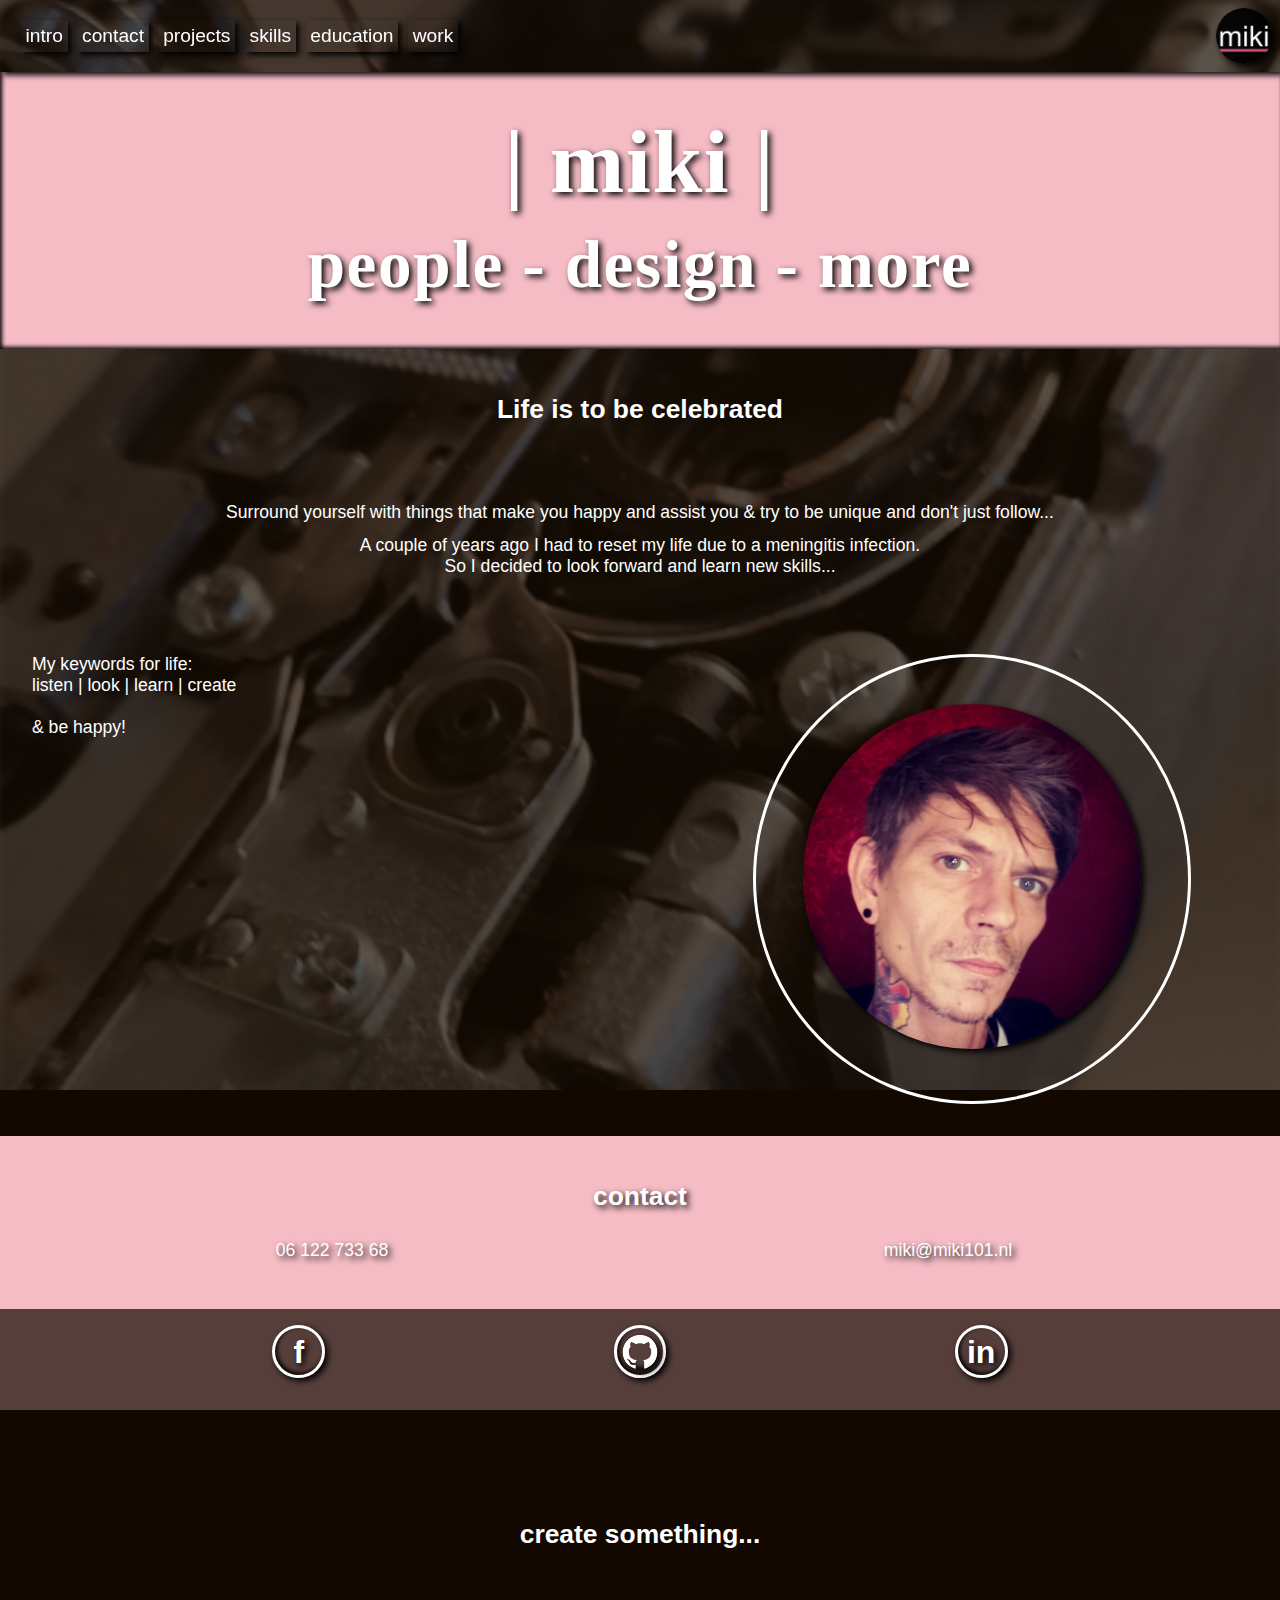
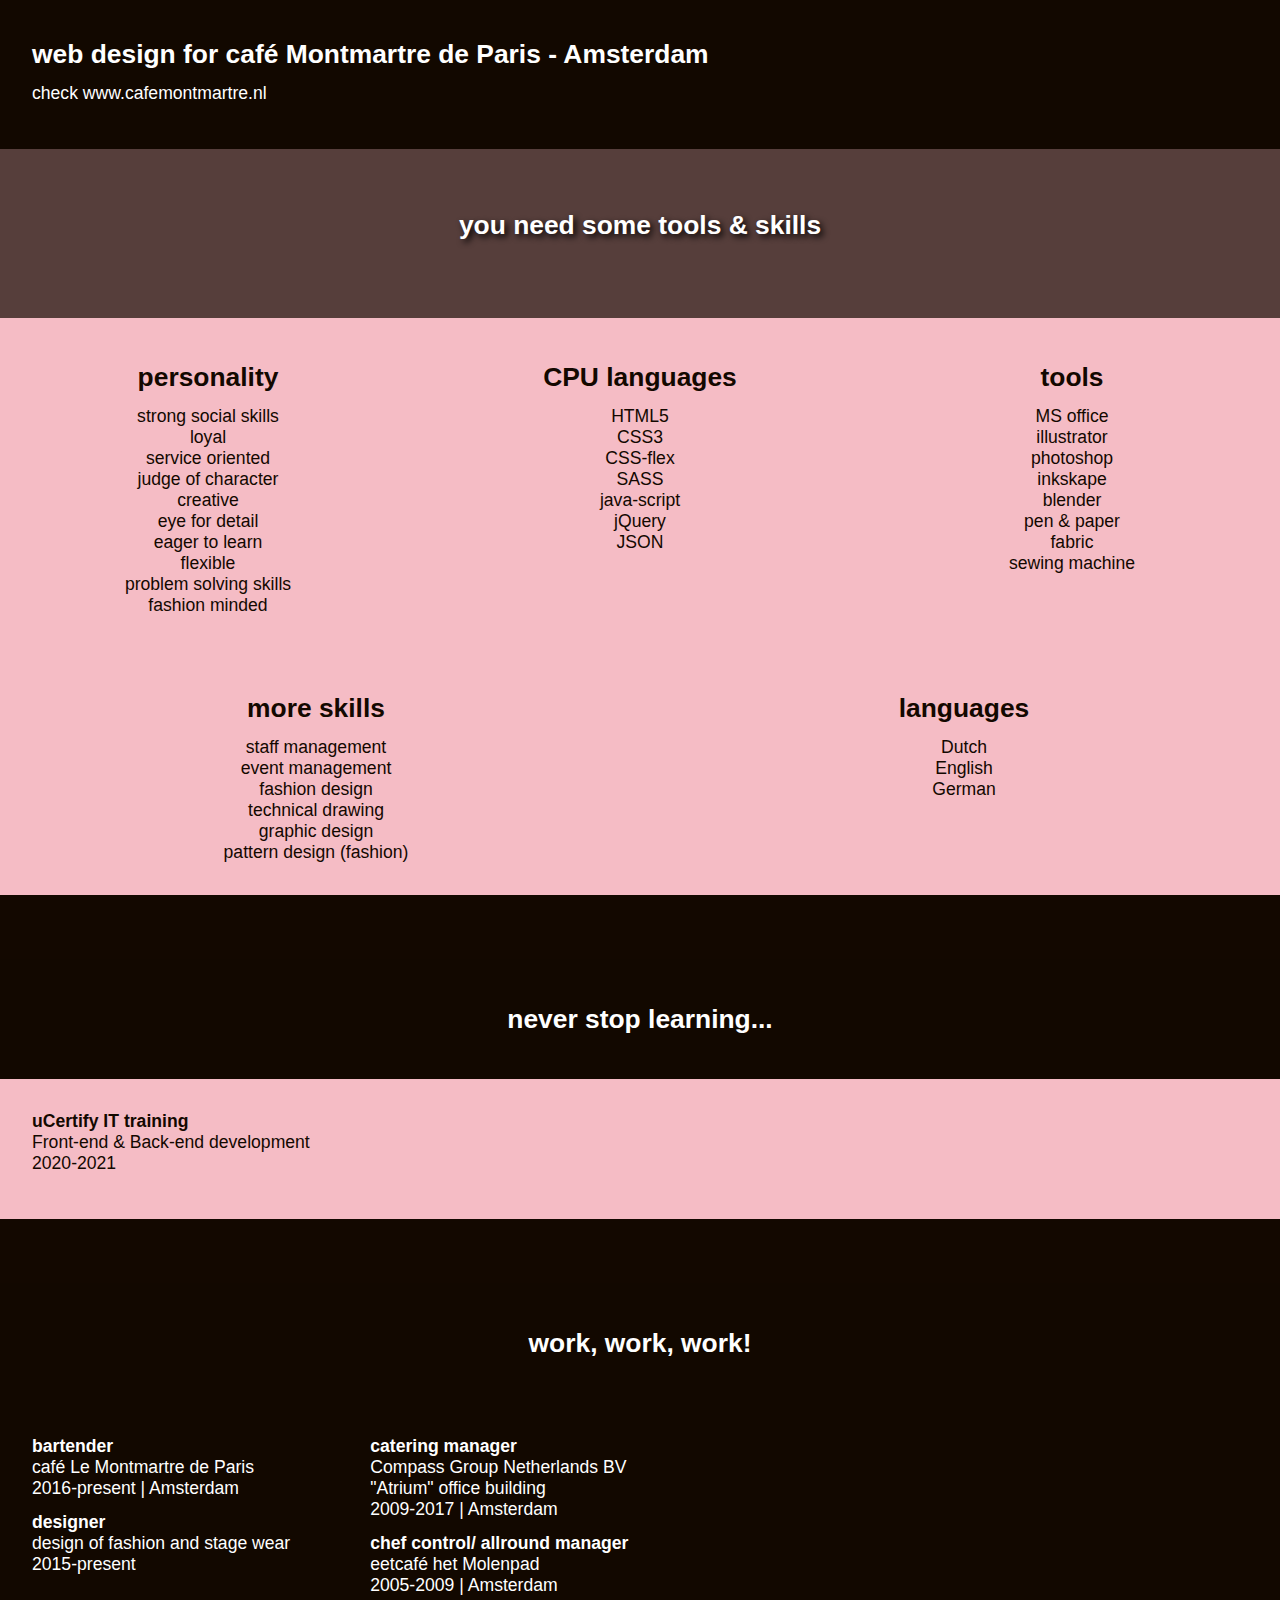
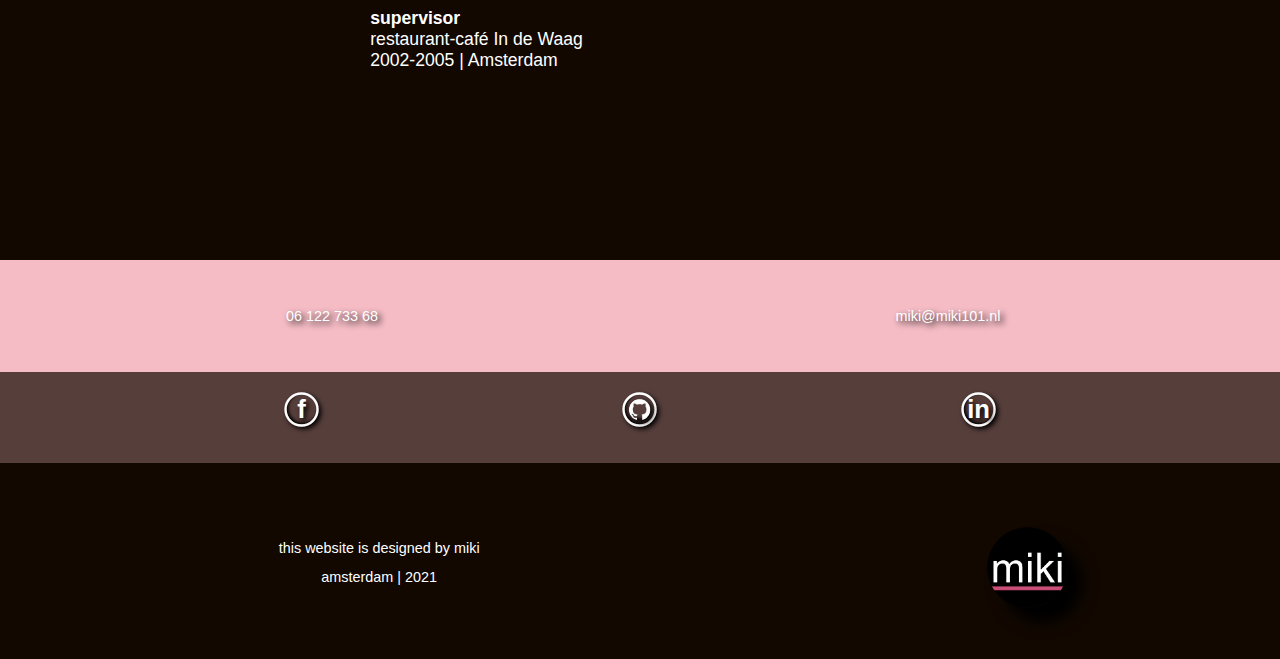
==== commit 03cc45e3: "last 17-11" ====
--- a/index.html
+++ b/index.html
@@ -64,36 +64,35 @@
         </header>
         <!-- FIRST ARTICLE -->
         <article class="darkArticle">
-            <div class="row articleOne">
-                <div class="sectionText center">
-                    <h2>Life is to be celebrated</h2>
-                    <p>
-                    Surround yourself with things that make you happy and assist you &amp; try to be unique and don't just follow...
-                    </p>
-                    <p>
-                    A couple of years ago I had to reset my life due to a meningitis infection.
+            <div class="columnFull sectionText center">
+                <h2>Life is to be celebrated</h2>
+            </div>
+            <div class="sectionText center">
+                <p>
+                Surround yourself with things that make you happy and assist you &amp; try to be unique and don't just follow...
+                </p>
+                <p>
+                A couple of years ago I had to reset my life due to a meningitis infection.
+                <br>
+                So I decided to look forward and learn new skills...
+                </p>
+            </div>
+            <div class="row imgRow">
+                <div class="column sectionText">
+                    <p>
+                    My keywords for life:
                     <br>
-                    So I decided to look forward and learn new skills...
-                    </p>
-                </div>
-                
-            </div>
-                <div class="row articleOne">
-                    <div class="sectionText">
-                        <p>
-                        My keywords for life:
-                        <br>
-                        listen | look | learn | create
-                        <br><br>
-                        &amp; be happy!
-                        </p>
-                    </div>
-                    <div class="sectionIMG">
-                        <figure>
-                            <img id="profilePic" src="miki101IMG/profileMiki2.jpg" alt="profilePic"/>
-                        </figure>
-                    </div>
-                </div>   
+                    listen | look | learn | create
+                    <br><br>
+                    &amp; be happy!
+                    </p>
+                </div>
+                <div class="column sectionIMG">
+                    <figure>
+                        <img id="profilePic" src="miki101IMG/profileMiki2.jpg" alt="profilePic"/>
+                    </figure>
+                </div>
+            </div>   
         </article>
         <!-- SECOND ARTICLE -->
         <article id="contact" class="lightArticle lightText">
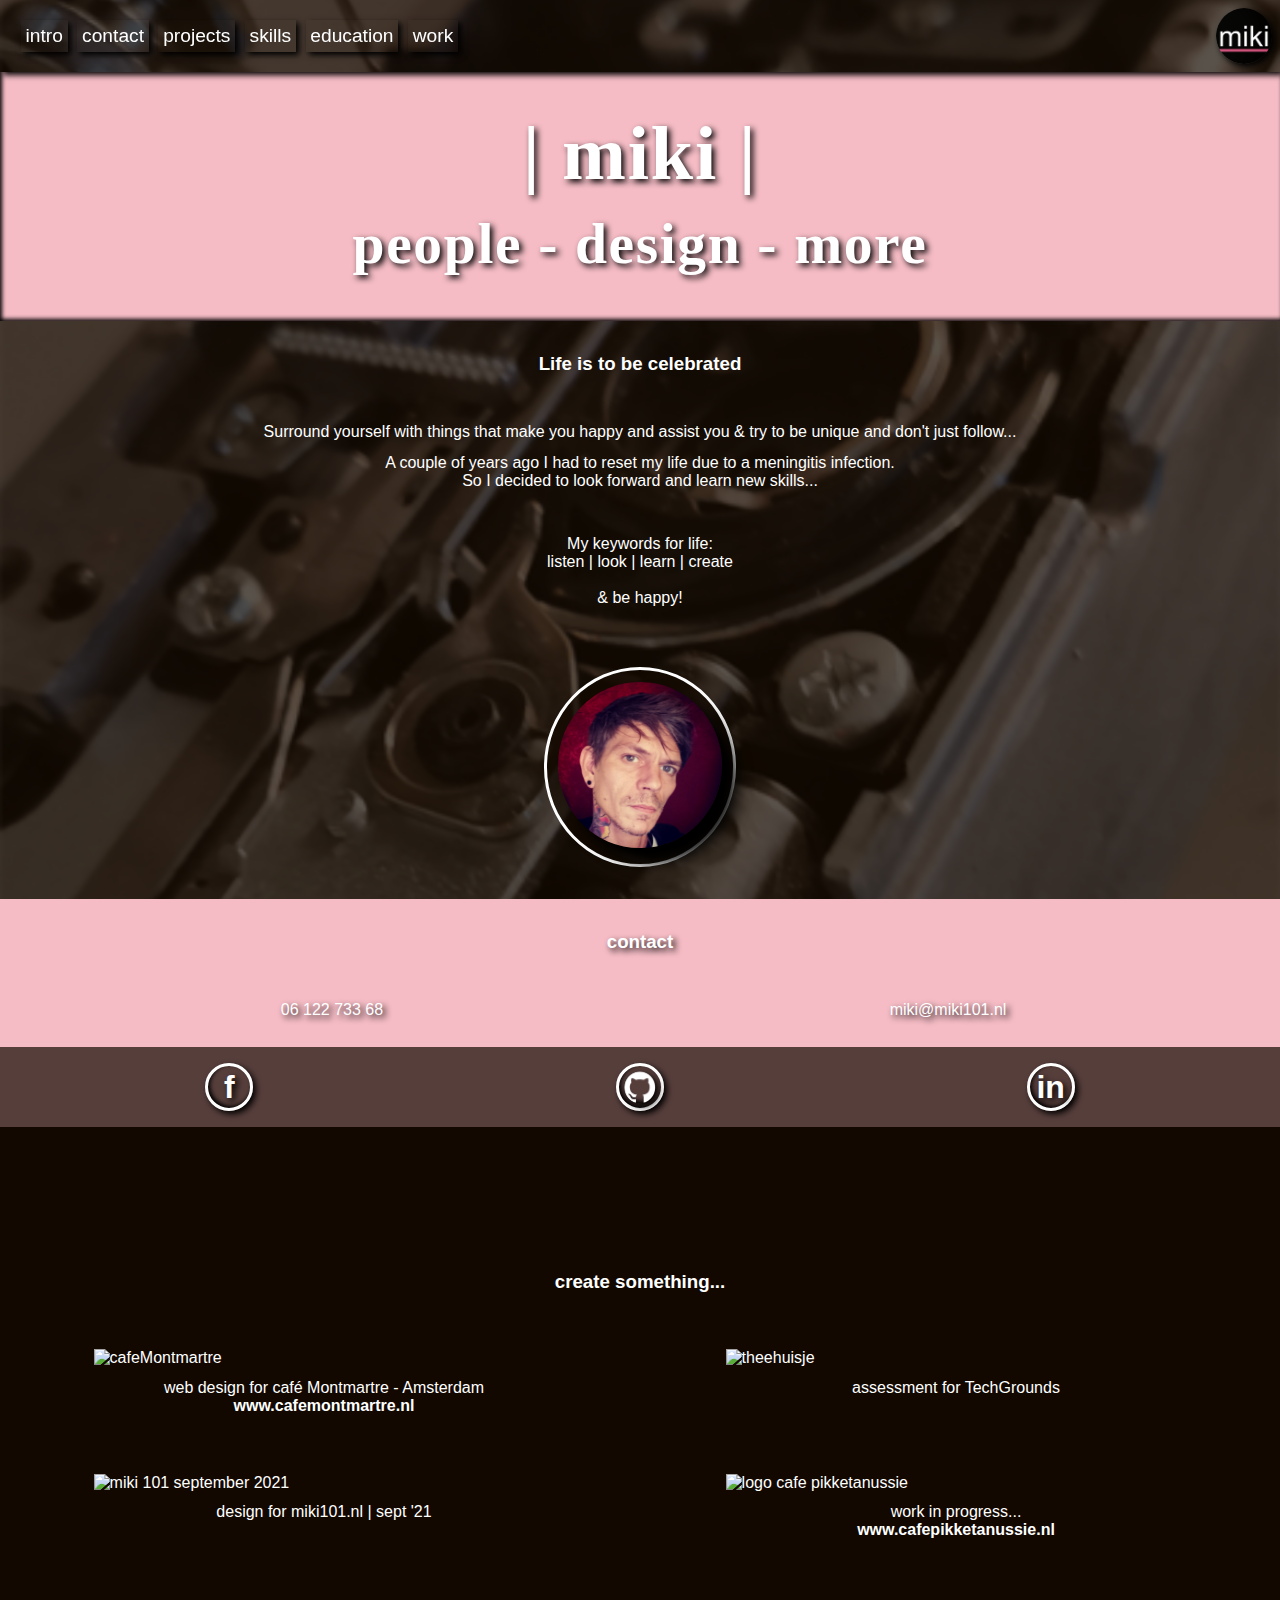
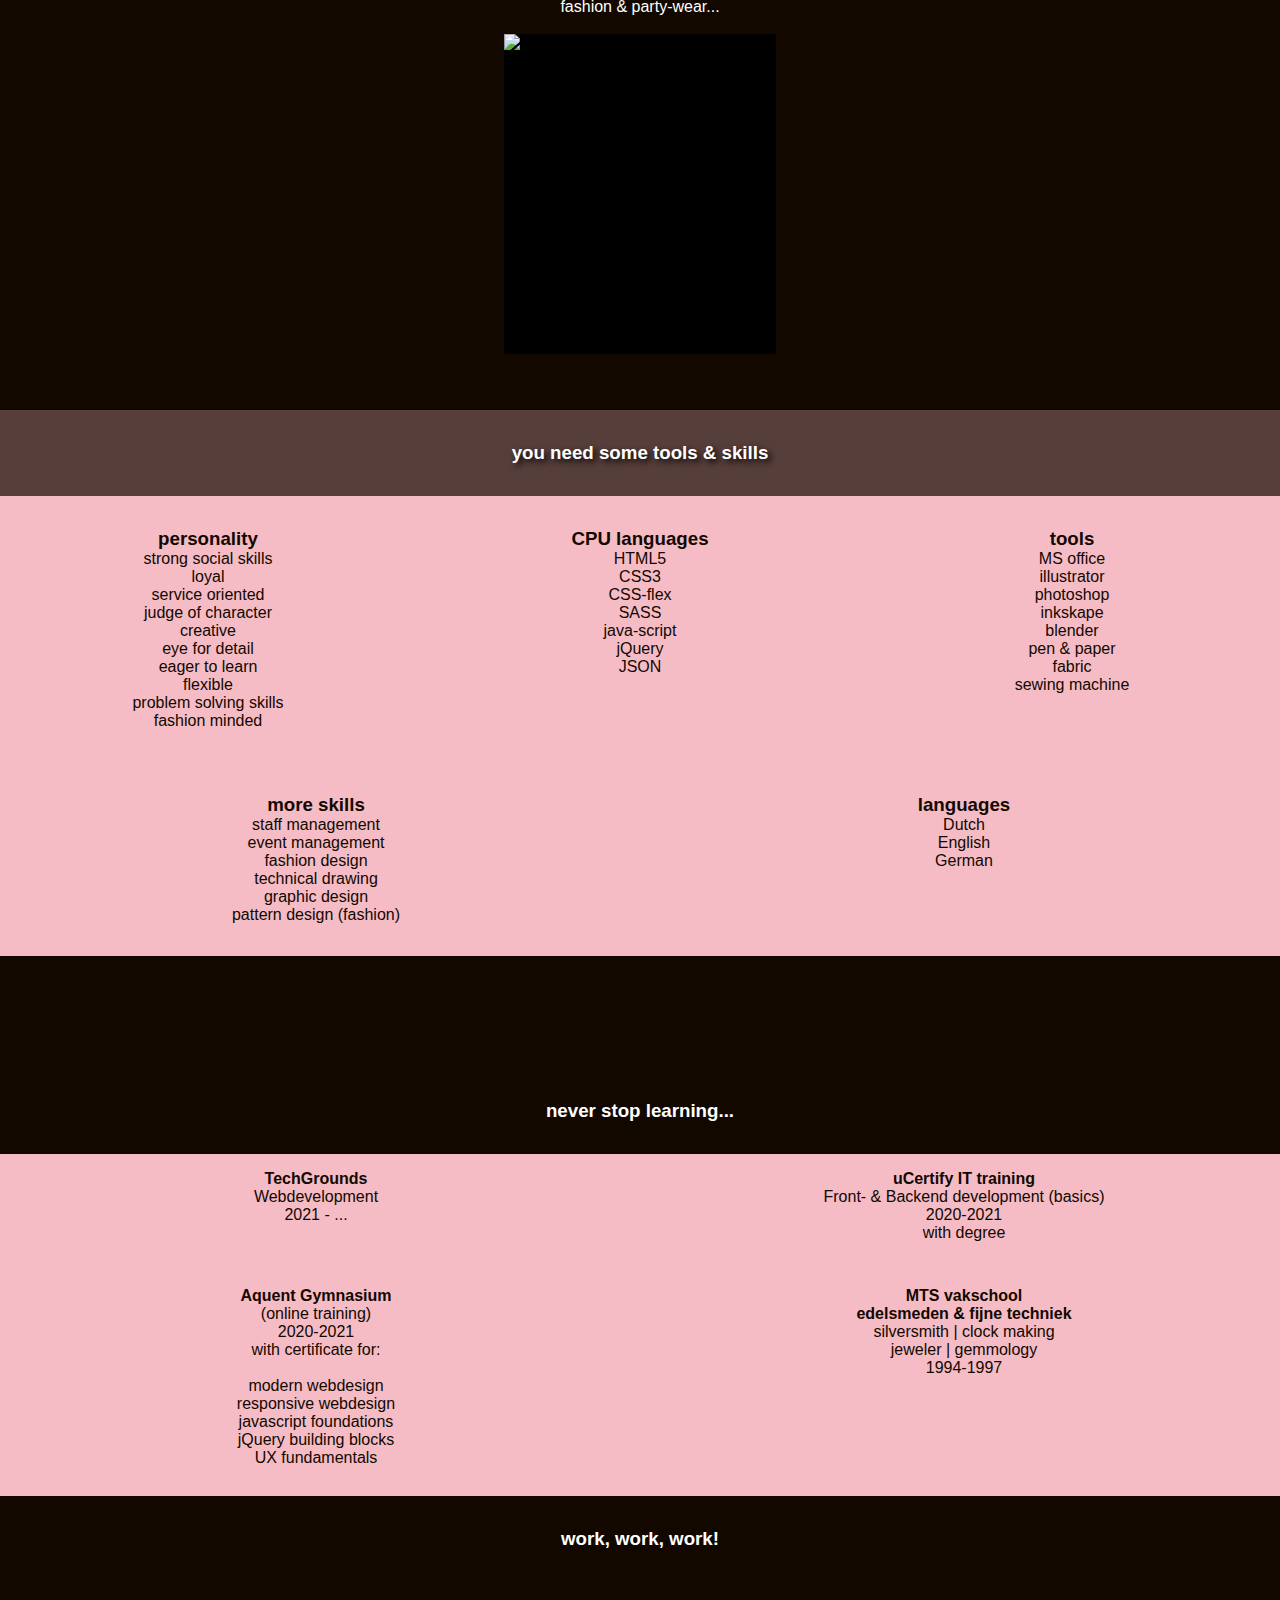
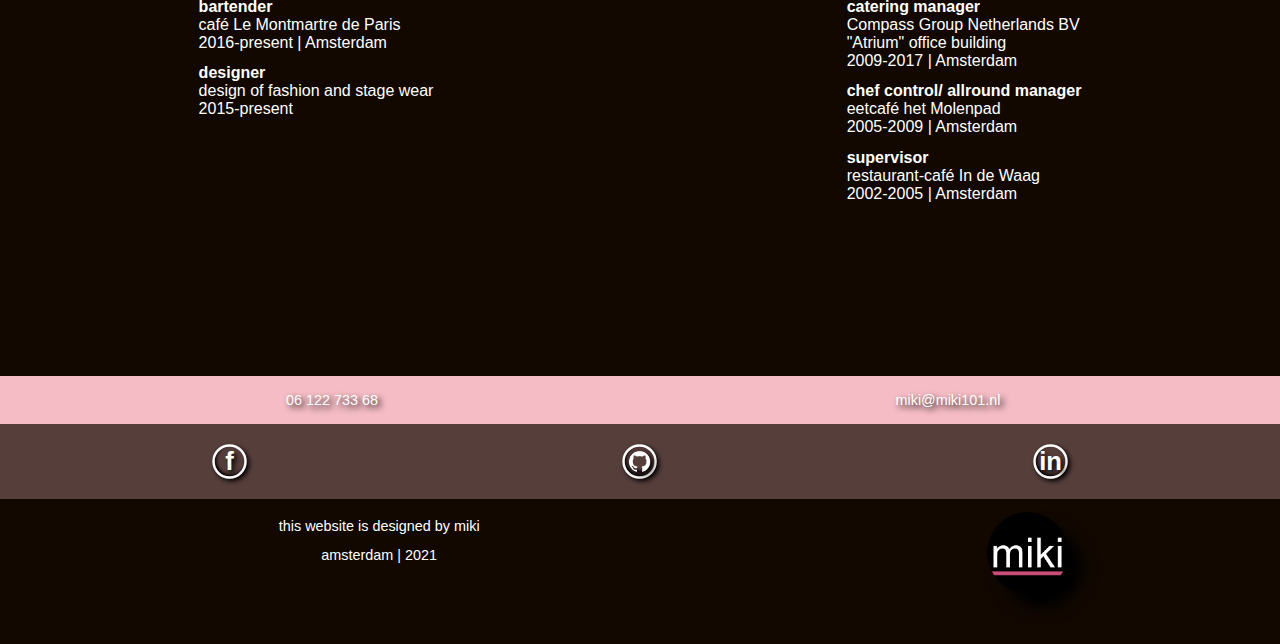
==== commit 92f816ca: "update 18-11" ====
--- a/index.html
+++ b/index.html
@@ -10,10 +10,14 @@
     <link rel="icon" type="image/x-icon" href="miki101IMG/mikiBlkPnk-500-round.png"/>
     <link rel="stylesheet" href="miki101CSS/101.css">
     <script type="text/javascript" src="miki101JS/jquery-3.6.0.js"></script>
+    <script type="text/javascript" src="miki101JS/jquery.cycle.all.js"></script>
     <script type="text/javascript" src="miki101JS/101nav.js"></script>
     <script>
         $(document).ready(function() {
             $('#menuButton').makeMenuButton('#menuButton','#topBeam','#middleBeam','#bottomBeam','#menuOverlay','#menuOverlay > a');
+            $('#toTopButton').makeToTopButton('#toTopButton');
+            $('#iFrameContainer').makeIFrame('.frameLink','#iFrameContainer','#iFrameClose');
+            setImages();
         });
     </script>
     <title>| Miki |</title>
@@ -51,6 +55,10 @@
                 <a href="#work">work</a>
             </div>
         </div>
+        <!-- TO TOP BUTTON -->
+        <div id="toTopButton" class="lightArticle plainRow">
+            <img src="miki101IMG/arrow-up-48px.png" alt="arrow"/>
+        </div>
     </nav>
 
     <main>
@@ -64,8 +72,8 @@
         </header>
         <!-- FIRST ARTICLE -->
         <article class="darkArticle">
-            <div class="columnFull sectionText center">
-                <h2>Life is to be celebrated</h2>
+            <div class="title">
+                <h3>Life is to be celebrated</h3>
             </div>
             <div class="sectionText center">
                 <p>
@@ -77,8 +85,7 @@
                 So I decided to look forward and learn new skills...
                 </p>
             </div>
-            <div class="row imgRow">
-                <div class="column sectionText">
+            <div class="sectionText center">
                     <p>
                     My keywords for life:
                     <br>
@@ -86,9 +93,10 @@
                     <br><br>
                     &amp; be happy!
                     </p>
-                </div>
-                <div class="column sectionIMG">
-                    <figure>
+            </div>
+            <div class="row">
+                <div class="columnNarrow sectionIMG">
+                    <figure class="plainRow lightArticle">
                         <img id="profilePic" src="miki101IMG/profileMiki2.jpg" alt="profilePic"/>
                     </figure>
                 </div>
@@ -96,49 +104,92 @@
         </article>
         <!-- SECOND ARTICLE -->
         <article id="contact" class="lightArticle lightText">
+            <div class="title">
+                <h3>contact</h3>
+            </div>
             <div class="row sectionText center">
-                <div class="columnFull">
-                    <h2>contact</h2>
-                </div>
                 <div class="column">
-                    <a href="https://api.whatsapp.com/send?phone=+310612273368" target="_blank">06 122 733 68</a>
+                    <p>
+                        <a href="https://api.whatsapp.com/send?phone=+310612273368" target="_blank">06 122 733 68</a>
+                    </p>
+                    
                 </div>
                 <div class="column">
-                    <a href="mailto:miki@miki101.nl" target="_blank">miki@miki101.nl</a>
-                </div>
-            </div>
-            <div class="row plainRow">
+                    <p>
+                        <a href="mailto:miki@miki101.nl" target="_blank">miki@miki101.nl</a>
+                    </p>
+                    
+                </div>
+            </div>
+            <div class="row plainRow sectionText">
                 <div class="icon"><a href="https://www.facebook.com/Mikidesigns" target="_blank"><h2>f</h2></a></div>
                 <div class="icon"><a href="https://github.com/MikiHoffmann" target="_blank"><img src="miki101IMG/gitHubLogo.png" alt="github logo"/></a></div>
                 <div class="icon"><a href="https://www.linkedin.com/in/miki-hoffmann/" target="_blank"><h2>in</h2></a></div>
             </div>
         </article>
         <!-- THIRD ARTICLE -->
-        <article id="projects" class="darkArticle">
-            <div class="row">
-                <div class="row darkArticle">
-                    <h2 class="sectionText center">create something...</h2>
-                </div>
-                <div class="sectionText">
-                    <h2>web design for café Montmartre de Paris - Amsterdam</h2>
-                    <p>
-                        check <a class="frameLink greyLink" href="https://www.cafemontmartre.nl" target="_blank">www.cafemontmartre.nl</a>
-                                <br>
-                    </p>
-                </div>
-                <div class="sectionText">
-
-                </div>
+        <article id="projects" class="darkArticle largeTopMargin">
+            <div class="title darkArticle">
+                <h3>create something...</h3>
+            </div>
+            <div class="row">
+                <div class=" column">
+                    <figure class="gallery">
+                        <a class="frameLink" href="https://www.cafemontmartre.nl" target="webDesigniFrame"><img src="../Portfolio/miki101IMG/101projects/MMtv.jpg" alt="cafeMontmartre"/></a>
+                        <figcaption>
+                            web design for café Montmartre - Amsterdam
+                            <h4><a href="https://www.cafemontmartre.nl" target="_blank">www.cafemontmartre.nl</a></h4>
+                        </figcaption>
+                    </figure>
+                </div>
+                <div class=" column">
+                    <figure class="gallery">
+                        <a class="frameLink" href="../Portfolio/miki101IMG/101projects/theehuisje/index.html" target="webDesigniFrame"><img src="../Portfolio/miki101IMG/101projects/theehuisje/image/locaties_bg.jpg" alt="theehuisje"/></a>
+                        <figcaption>
+                            assessment for TechGrounds
+                        </figcaption>
+                    </figure>
+                </div>
+            </div>
+            <div class="row">
+                <div class=" column">
+                    <figure class="gallery">
+                        <a class="frameLink" href="../Portfolio/miki101IMG/101projects/miki101Sept21/index.html" target="webDesigniFrame"><img src="../Portfolio/miki101IMG/101projects/miki101Sept21/screenShotMiki101.jpg" alt="miki 101 september 2021"/></a>
+                        <figcaption>
+                            design for miki101.nl | sept '21
+                        </figcaption>
+                    </figure>
+                </div>
+                <div class=" column">
+                    <figure class="gallery">
+                        <a class="frameLink" href="https://www.cafepikketanussie.nl" target="webDesigniFrame"><img src="../Portfolio/miki101IMG/101projects/logoPkktnss-backgr.png" alt="logo cafe pikketanussie"/></a>
+                        <figcaption>
+                            work in progress...
+                            <h4><a href="https://www.cafepikketanussie.nl" target="_blank">www.cafepikketanussie.nl</a></h4>
+                        </figcaption>
+                    </figure>
+                </div>
+            </div>
+            <div class="row">
+                <div id="fashion"  class="center sectionText">
+                    fashion &amp; party-wear...<br><br>
+                    <div id="fashionGallery" class=" columnWide hasBackground"></div>
+                </div>
+            </div>
+            <!-- I-FRAME -->
+            <div id="iFrameContainer" class="hasBackground">
+                <img id="iFrameClose" class="lightArticle plainRow" src="../Portfolio/miki101IMG/close-48px.png" alt="close"/>
+                <iframe id="webDesigns" name="webDesigniFrame" title="webdesigns"></iframe>
             </div>
         </article>
         <!-- FOURTH ARTICLE -->
         <article id="skills" class="lightArticle">
-            <div class="row">
-                <div class="row plainRow">
-                    <h2 class="sectionText center lightText ">you need some tools &amp; skills</h2>
-                </div>
-                <div class="sectionList">
-                    <h2>personality</h2>
+            <div class="title lightArticle plainRow">
+                <h3 class="lightText ">you need some tools &amp; skills</h3>
+            </div>
+            <div class="row">
+                <div class="sectionList">
+                    <h3>personality</h3>
                     <ul>
                         <li>strong social skills</li>
                         <li>loyal</li>
@@ -153,7 +204,7 @@
                     </ul>
                 </div>
                 <div class="sectionList">
-                    <h2>CPU languages</h2>
+                    <h3>CPU languages</h3>
                     <ul>
                         <li>HTML5</li>
                         <li>CSS3</li>
@@ -165,7 +216,7 @@
                     </ul>
                 </div>
                 <div class="sectionList">
-                    <h2>tools</h2>
+                    <h3>tools</h3>
                     <ul>
                         <li>MS office</li>
                         <li>illustrator</li>
@@ -178,7 +229,7 @@
                     </ul>
                 </div>
                 <div class="sectionList">
-                    <h2>more skills</h2>
+                    <h3>more skills</h3>
                     <ul>
                         <li>staff management</li>
                         <li>event management</li>
@@ -189,7 +240,7 @@
                     </ul>
                 </div>
                 <div class="sectionList">
-                    <h2>languages</h2>
+                    <h3>languages</h3>
                     <ul>
                         <li>Dutch</li>
                         <li>English</li>
@@ -199,29 +250,56 @@
             </div>   
         </article>
         <!-- FIFTH ARTICLE -->
-        <article id="education">
-            <div class="row darkArticle">
-                <h2 class="sectionText center">never stop learning...</h2>
+        <article id="education" class="largeTopMargin">
+            <div class="title darkArticle">
+                <h3>never stop learning...</h3>
             </div>
             <div class="row lightArticle">
-                <div class="sectionText">
+                <div class="sectionText columnWide center">
+                    <p> 
+                        <strong>TechGrounds</strong><br>
+                        Webdevelopment<br>
+                        2021 - ...
+                    </p>
+                </div>
+                <div class="sectionText columnWide center">
                     <p> 
                         <strong>uCertify IT training</strong><br>
-                        Front-end &amp; Back-end development<br>
-                        2020-2021
-                    </p>
-                </div>
-                <div class="sectionText">
-
+                        Front- &amp; Backend development (basics)<br>
+                        2020-2021<br>
+                        with degree
+                    </p>
+                </div>
+            </div>
+            <div class="row lightArticle">
+                <div class="sectionText columnWide center">
+                    <p>
+                        <strong>Aquent Gymnasium</strong><br>(online training)<br>
+                        2020-2021<br>
+                        with certificate for:<br><br>
+                        modern webdesign<br>
+                        responsive webdesign<br>
+                        javascript foundations<br>
+                        jQuery building blocks<br>
+                        UX fundamentals<br>
+                    </p>
+                </div>
+                <div class="sectionText columnWide center">
+                    <p> 
+                        <strong>MTS vakschool<br> edelsmeden &amp; fijne techniek</strong><br>
+                        silversmith | clock making<br>
+                        jeweler | gemmology<br>
+                        1994-1997
+                    </p>
                 </div>
             </div>
         </article>
         <!-- SIXTH ARTICLE -->
         <article id="work" class="darkArticle">
-            <div class="row">
-                <div class="row darkArticle">
-                    <h2 class="sectionText center">work, work, work!</h2>
-                </div>
+            <div class="title darkArticle">
+                <h3>work, work, work!</h3>
+            </div>
+            <div class="row">
                 <div class="sectionText">
                     <p> 
                         <strong>bartender</strong><br>
@@ -269,7 +347,7 @@
                             <a href="mailto:miki@miki101.nl" target="_blank">miki@miki101.nl</a>
                         </div>
                     </div>
-                    <div class="row plainRow">
+                    <div class="row plainRow sectionText">
                         <div class="icon"><a href="https://www.facebook.com/Mikidesigns" target="_blank"><h2>f</h2></a></div>
                         <div class="icon"><a href="https://github.com/MikiHoffmann" target="_blank"><img src="miki101IMG/gitHubLogo.png" alt="github logo"/></a></div>
                         <div class="icon"><a href="https://www.linkedin.com/in/miki-hoffmann/" target="_blank"><h2>in</h2></a></div>
@@ -278,7 +356,7 @@
                 
             </div>
             <div class="footerBottom row">
-                <div class="footerSection wide">
+                <div class="footerSection columnWide">
                     <p>
                         this website is designed by <a href="#profilePic">miki</a>
                     </p>
@@ -286,7 +364,7 @@
                         amsterdam | 2021
                     </p>
                 </div>
-                <div class="footerSection narrow">
+                <div class="footerSection columnNarrow">
                     <img src="miki101IMG/mikiBlkPnk-500-round.png" alt="miki logo"/>
                 </div>
             </div>
--- a/miki101CSS/101.css
+++ b/miki101CSS/101.css
@@ -17,7 +17,7 @@
   width: 100%;
   background-color: #130800;
   font-family: Arial, Helvetica, sans-serif;
-  font-size: 1.1rem;
+  font-size: 1rem;
   color: white;
 }
 
@@ -201,7 +201,7 @@
   width: 80%;
   background-color: rgba(19, 8, 0, 0.7);
   font-family: Cambria, Cochin, Georgia, Times, "Times New Roman", serif;
-  font-size: 10vw;
+  font-size: 8vw;
   font-weight: bold;
   color: #f5bcc5;
   padding: 2%;
@@ -274,6 +274,20 @@
   }
 }
 
+/* TO TOP BUTTON */
+#toTopButton {
+  display: none;
+  position: fixed;
+  bottom: .5rem;
+  left: .5rem;
+  height: 3em;
+  width: 3rem;
+  -webkit-box-shadow: 15px 15px 15px black;
+          box-shadow: 15px 15px 15px black;
+  z-index: 1600;
+  cursor: pointer;
+}
+
 #mainHeader,
 article,
 #profilePic {
@@ -313,18 +327,61 @@
 
 @media only screen and (min-width: 40rem) {
   #mainHeader {
-    font-size: 4vw;
+    font-size: 3.5vw;
   }
 }
 
 @media only screen and (min-width: 48rem) {
   #mainHeader {
-    font-size: 3.5vw;
-  }
-}
-
+    font-size: 3vw;
+  }
+}
+
+/* COLORS */
+/* FONTS */
+/* COLORS */
+/* FONTS */
+.icon {
+  position: relative;
+  display: inline-block;
+  height: 3em;
+  width: 3em;
+  background-color: transparent;
+  border: 3px solid white;
+  border-radius: 50%;
+  -webkit-box-shadow: 3px 3px 6px black, inset 2px -2px 4px black;
+          box-shadow: 3px 3px 6px black, inset 2px -2px 4px black;
+}
+
+.icon h2 {
+  position: absolute;
+  top: 50%;
+  left: 50%;
+  -webkit-transform: translate(-50%, -50%);
+          transform: translate(-50%, -50%);
+  margin-top: 0;
+  color: white;
+  font-size: xx-large;
+  text-shadow: 3px 3px 6px black;
+}
+
+.icon img {
+  display: block;
+  position: absolute;
+  top: 50%;
+  left: 50%;
+  -webkit-transform: translate(-50%, -50%);
+          transform: translate(-50%, -50%);
+  height: auto;
+  width: 75%;
+  border-radius: 50%;
+  margin: auto;
+  -webkit-box-shadow: 3px 3px 6px black, inset 2px -2px 4px black;
+          box-shadow: 3px 3px 6px black, inset 2px -2px 4px black;
+}
+
+/* ARTICLE COLORS */
 .lightArticle {
-  margin-bottom: 4rem;
   background-color: #f5bcc5;
   color: #130800;
 }
@@ -338,6 +395,7 @@
   text-shadow: 3px 3px 6px black;
 }
 
+/* FLEX SETTINGS */
 .row {
   display: -webkit-box;
   display: -ms-flexbox;
@@ -353,180 +411,6 @@
           column-gap: 1rem;
 }
 
-@media only screen and (min-width: 35rem) {
-  .row {
-    -webkit-box-orient: horizontal;
-    -webkit-box-direction: normal;
-        -ms-flex-direction: row;
-            flex-direction: row;
-  }
-  .articleOne {
-    display: -webkit-box;
-    display: -ms-flexbox;
-    display: flex;
-    -webkit-box-orient: horizontal;
-    -webkit-box-direction: normal;
-        -ms-flex-direction: row;
-            flex-direction: row;
-    -ms-flex-wrap: wrap;
-        flex-wrap: wrap;
-  }
-  .articleOne .sectionText {
-    -webkit-box-flex: 3;
-        -ms-flex: 3;
-            flex: 3;
-  }
-  .articleOne .sectionIMG {
-    -webkit-box-flex: 1;
-        -ms-flex: 1;
-            flex: 1;
-  }
-}
-
-.column {
-  -webkit-box-flex: 1;
-      -ms-flex: 1;
-          flex: 1;
-  padding: 1rem;
-}
-
-.columnFull {
-  width: 100%;
-}
-
-.wide {
-  -webkit-box-flex: 3;
-      -ms-flex: 3;
-          flex: 3;
-}
-
-.narrow {
-  -webkit-box-flex: 2;
-      -ms-flex: 2;
-          flex: 2;
-}
-
-.sectionText {
-  padding: 2rem;
-  text-align: justify;
-}
-
-.sectionIMG figure {
-  display: block;
-  height: auto;
-  width: 75%;
-  margin: 1rem auto;
-  padding: 8%;
-  border: 3px solid white;
-  border-radius: 50%;
-}
-
-.sectionIMG figure img {
-  border-radius: 50%;
-  -webkit-box-shadow: 3px 3px 6px black;
-          box-shadow: 3px 3px 6px black;
-}
-
-#skills .row {
-  -webkit-box-pack: space-evenly;
-      -ms-flex-pack: space-evenly;
-          justify-content: space-evenly;
-}
-
-.sectionList {
-  -webkit-box-flex: 1;
-      -ms-flex: 1;
-          flex: 1;
-  padding: 2rem;
-  text-align: center;
-}
-
-@media only screen and (min-width: 30.06rem) {
-  .sectionList {
-    -webkit-box-flex: 40%;
-        -ms-flex: 40%;
-            flex: 40%;
-    padding: 2rem 1rem;
-  }
-}
-
-@media only screen and (min-width: 40rem) {
-  .sectionList {
-    -webkit-box-flex: 30%;
-        -ms-flex: 30%;
-            flex: 30%;
-    padding: 2rem 1rem;
-  }
-}
-
-.center {
-  width: 100%;
-  text-align: center;
-}
-
-#mainFooter {
-  width: 100%;
-  margin-top: 6rem;
-  background-color: rgba(19, 8, 0, 0.7);
-  color: white;
-  padding: 3rem 0;
-  font-size: .9rem;
-}
-
-@media only screen and (min-width: 30.06rem) {
-  #mainFooter .row {
-    -webkit-box-orient: horizontal;
-    -webkit-box-direction: normal;
-        -ms-flex-direction: row;
-            flex-direction: row;
-  }
-}
-
-.footerSection {
-  text-align: center;
-}
-
-.footerSection .icon {
-  -webkit-transform: scale(0.8);
-          transform: scale(0.8);
-}
-
-.footerSection .icon a {
-  font-weight: normal;
-  font-size: xx-small;
-}
-
-.footerBottom p {
-  margin-top: .8rem;
-}
-
-.footerBottom img {
-  height: auto;
-  width: 25%;
-  margin-top: 2rem;
-  border-radius: 50%;
-  -webkit-box-shadow: 15px 15px 15px black;
-          box-shadow: 15px 15px 15px black;
-}
-
-@media only screen and (min-width: 30.06rem) {
-  .footerBottom img {
-    margin-top: 0;
-  }
-}
-
-@media only screen and (min-width: 40em) {
-  .footerBottom img {
-    width: 20%;
-  }
-}
-
-@media only screen and (min-width: 48em) {
-  .footerBottom img {
-    width: 16%;
-  }
-}
-
 .plainRow {
   -webkit-box-orient: horizontal;
   -webkit-box-direction: normal;
@@ -535,10 +419,216 @@
   -webkit-box-pack: space-evenly;
       -ms-flex-pack: space-evenly;
           justify-content: space-evenly;
-  padding: 1rem 0 2rem 0;
   background-color: rgba(19, 8, 0, 0.7);
 }
 
+@media only screen and (min-width: 30.06rem) {
+  .row {
+    -webkit-box-orient: horizontal;
+    -webkit-box-direction: normal;
+        -ms-flex-direction: row;
+            flex-direction: row;
+    -ms-flex-pack: distribute;
+        justify-content: space-around;
+  }
+  .column {
+    -webkit-box-flex: 1;
+        -ms-flex: 1;
+            flex: 1;
+  }
+  .columnFull {
+    width: 100%;
+  }
+  .columnWide {
+    -webkit-box-flex: 3;
+        -ms-flex: 3;
+            flex: 3;
+  }
+  .columnNarrow {
+    -webkit-box-flex: 2;
+        -ms-flex: 2;
+            flex: 2;
+  }
+}
+
+/* SECTION SHAPES */
+.largeTopMargin {
+  margin-top: 7rem;
+}
+
+.center {
+  width: 100%;
+  text-align: center;
+}
+
+.title {
+  width: 100%;
+  padding: 2rem 3rem;
+  text-align: center;
+}
+
+.sectionText {
+  height: -webkit-max-content;
+  height: -moz-max-content;
+  height: max-content;
+  padding: 1rem 2rem;
+}
+
+.sectionIMG figure {
+  display: block;
+  height: auto;
+  width: 50%;
+  margin: 2rem auto;
+  padding: 1rem;
+  border: 3px solid white;
+  border-radius: 50%;
+}
+
+@media only screen and (min-width: 30.06rem) {
+  .sectionIMG figure {
+    height: auto;
+    width: 20%;
+    padding: .7rem;
+  }
+}
+
+@media only screen and (min-width: 40rem) {
+  .sectionIMG figure {
+    height: auto;
+    width: 15%;
+    padding: .7rem;
+  }
+}
+
+.sectionIMG figure img {
+  border-radius: 50%;
+  -webkit-box-shadow: 15px 15px 15px black;
+          box-shadow: 15px 15px 15px black;
+}
+
+#projects .row {
+  padding: .5rem 1rem;
+}
+
+.gallery {
+  margin: 1rem;
+  padding: 1rem;
+}
+
+.gallery img {
+  height: auto;
+  width: 100%;
+}
+
+.gallery figcaption {
+  padding: .7rem;
+  text-align: center;
+}
+
+@media only screen and (min-width: 45rem) {
+  .gallery {
+    width: 80%;
+    margin: auto;
+  }
+}
+
+.sectionList {
+  -webkit-box-flex: 1;
+      -ms-flex: 1;
+          flex: 1;
+  padding: 1rem 2rem;
+  text-align: center;
+}
+
+@media only screen and (min-width: 30.06rem) {
+  .sectionList {
+    -webkit-box-flex: 40%;
+        -ms-flex: 40%;
+            flex: 40%;
+    padding: 2rem 1rem;
+  }
+}
+
+@media only screen and (min-width: 40rem) {
+  .sectionList {
+    -webkit-box-flex: 30%;
+        -ms-flex: 30%;
+            flex: 30%;
+    padding: 2rem 1rem;
+  }
+}
+
+/* IFRAME */
+#iFrameContainer {
+  display: block;
+  position: fixed;
+  top: 0;
+  left: 0;
+  height: 0%;
+  width: 100%;
+  background-color: rgba(19, 8, 0, 0.7);
+  overflow: hidden;
+  -webkit-transition: .8s;
+  transition: .8s;
+  z-index: 2200;
+}
+
+#iFrameClose {
+  position: absolute;
+  top: .5rem;
+  left: .5rem;
+  height: 3em;
+  width: 3rem;
+  -webkit-box-shadow: 15px 15px 15px black;
+          box-shadow: 15px 15px 15px black;
+  cursor: pointer;
+}
+
+#webDesigns {
+  position: relative;
+  display: block;
+  height: 88%;
+  width: 100%;
+  margin: 4em auto;
+  border: 3px solid white;
+}
+
+/* FASHION GALLERY */
+#fashion {
+  height: -webkit-fit-content;
+  height: -moz-fit-content;
+  height: fit-content;
+  width: 50%;
+  margin-bottom: 2em;
+}
+
+#fashionGallery {
+  display: block;
+  height: 20rem;
+  width: 17rem;
+  margin: auto;
+}
+
+.imageContainer {
+  display: block;
+  height: -webkit-fit-content;
+  height: -moz-fit-content;
+  height: fit-content;
+  width: 100%;
+  position: relative;
+  z-index: 1600;
+}
+
+.imageContainer img {
+  display: block;
+  height: auto;
+  width: 100%;
+}
+
+/* COLORS */
+/* FONTS */
+/* COLORS */
+/* FONTS */
 .icon {
   position: relative;
   display: inline-block;
@@ -577,4 +667,112 @@
   -webkit-box-shadow: 3px 3px 6px black, inset 2px -2px 4px black;
           box-shadow: 3px 3px 6px black, inset 2px -2px 4px black;
 }
+
+#mainFooter {
+  width: 100%;
+  margin-top: 6rem;
+  background-color: rgba(19, 8, 0, 0.7);
+  color: white;
+  padding: 3rem 0;
+  font-size: .9rem;
+}
+
+@media only screen and (min-width: 30.06rem) {
+  #mainFooter .row {
+    -webkit-box-orient: horizontal;
+    -webkit-box-direction: normal;
+        -ms-flex-direction: row;
+            flex-direction: row;
+  }
+}
+
+.footerSection {
+  text-align: center;
+}
+
+.footerSection .icon {
+  -webkit-transform: scale(0.8);
+          transform: scale(0.8);
+}
+
+.footerSection .icon a {
+  font-weight: normal;
+  font-size: xx-small;
+}
+
+.footerBottom {
+  margin-top: .8rem;
+}
+
+.footerBottom p {
+  margin-top: .4rem;
+}
+
+.footerBottom img {
+  height: auto;
+  width: 25%;
+  margin-top: 2rem;
+  border-radius: 50%;
+  -webkit-box-shadow: 15px 15px 15px black;
+          box-shadow: 15px 15px 15px black;
+}
+
+@media only screen and (min-width: 30.06rem) {
+  .footerBottom img {
+    margin-top: 0;
+  }
+}
+
+@media only screen and (min-width: 40em) {
+  .footerBottom img {
+    width: 20%;
+  }
+}
+
+@media only screen and (min-width: 48em) {
+  .footerBottom img {
+    width: 16%;
+  }
+}
+
+/* COLORS */
+/* FONTS */
+.icon {
+  position: relative;
+  display: inline-block;
+  height: 3em;
+  width: 3em;
+  background-color: transparent;
+  border: 3px solid white;
+  border-radius: 50%;
+  -webkit-box-shadow: 3px 3px 6px black, inset 2px -2px 4px black;
+          box-shadow: 3px 3px 6px black, inset 2px -2px 4px black;
+}
+
+.icon h2 {
+  position: absolute;
+  top: 50%;
+  left: 50%;
+  -webkit-transform: translate(-50%, -50%);
+          transform: translate(-50%, -50%);
+  margin-top: 0;
+  color: white;
+  font-size: xx-large;
+  text-shadow: 3px 3px 6px black;
+}
+
+.icon img {
+  display: block;
+  position: absolute;
+  top: 50%;
+  left: 50%;
+  -webkit-transform: translate(-50%, -50%);
+          transform: translate(-50%, -50%);
+  height: auto;
+  width: 75%;
+  border-radius: 50%;
+  margin: auto;
+  -webkit-box-shadow: 3px 3px 6px black, inset 2px -2px 4px black;
+          box-shadow: 3px 3px 6px black, inset 2px -2px 4px black;
+}
 /*# sourceMappingURL=101.css.map */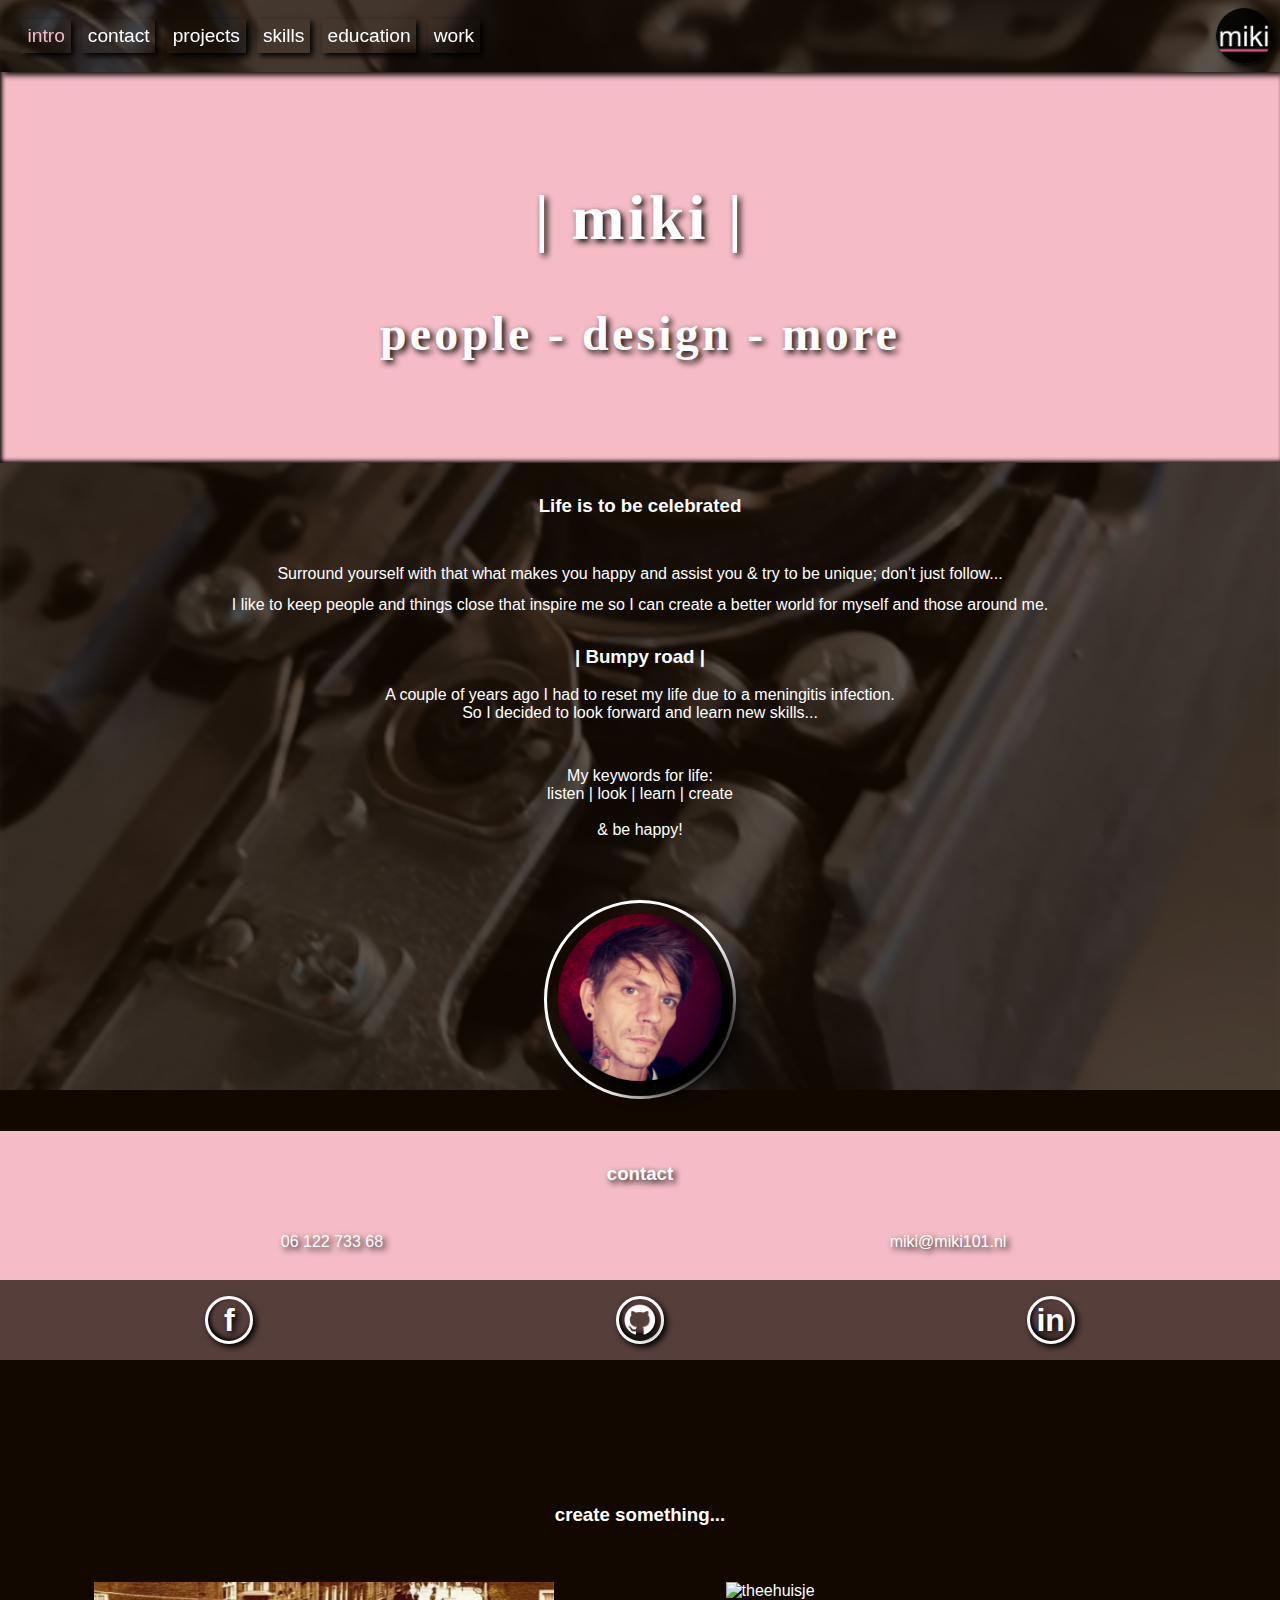
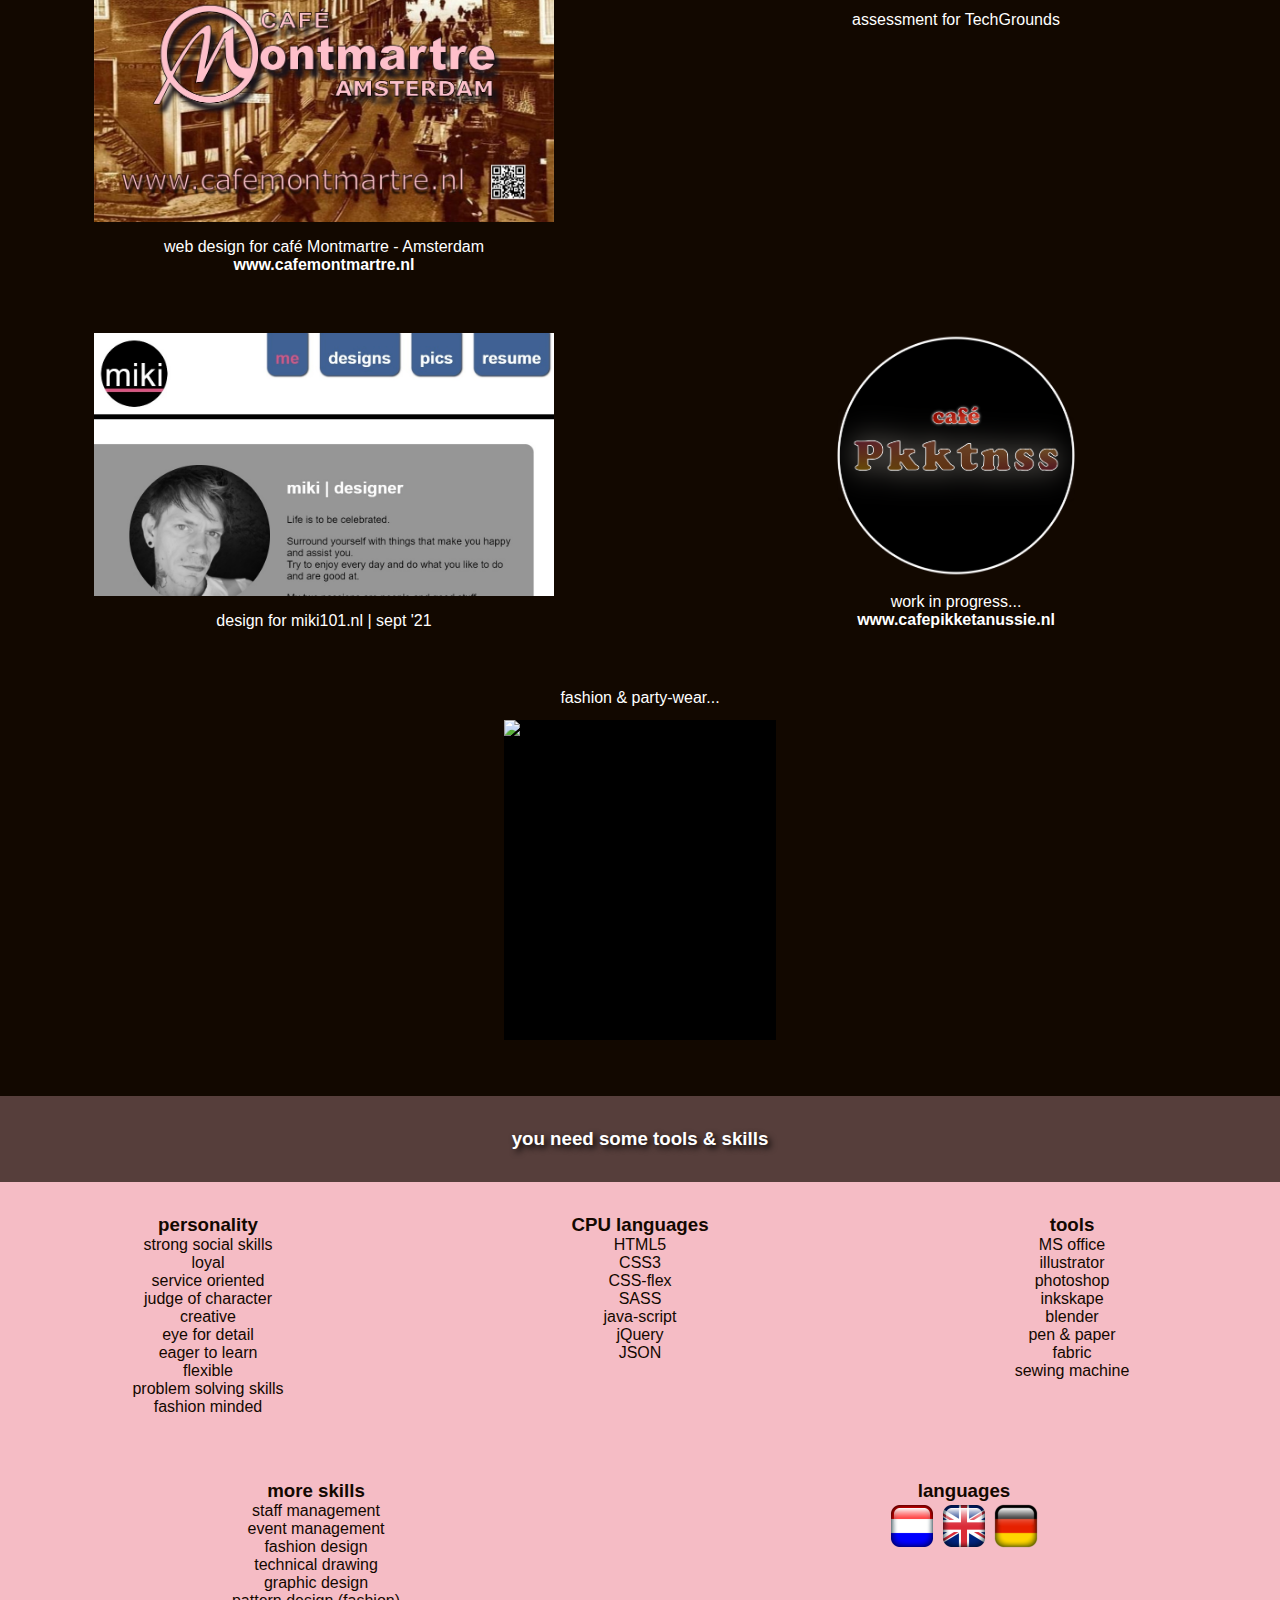
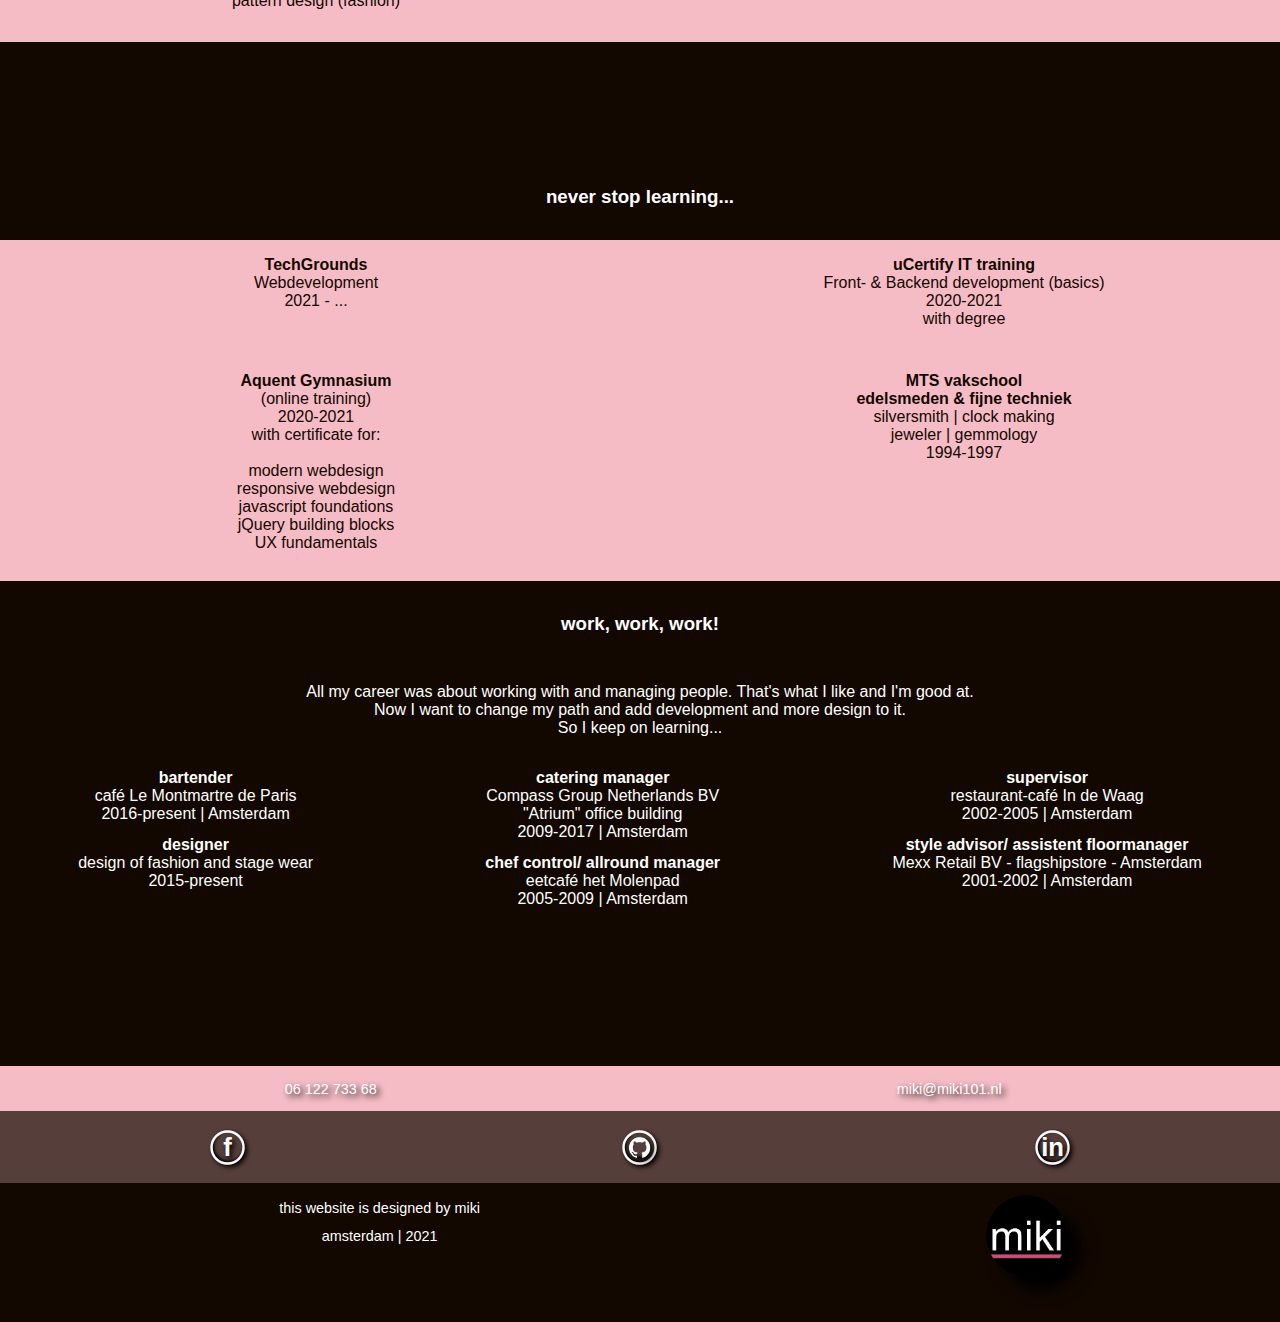
==== commit 0c78eca7: "update 19-11, live version" ====
--- a/index.html
+++ b/index.html
@@ -37,7 +37,7 @@
                 </div>
                 <!-- MENU OVERLAY MOBILE -->
                 <div id="menuOverlay" class="menuOverlayClose hasBackground">
-                    <a href="#mainHeader">intro</a>
+                    <a href="#intro">intro</a>
                     <a href="#contact">contact</a>
                     <a href="#projects">projects</a>
                     <a href="#skills">skills</a>
@@ -47,7 +47,7 @@
             </div>
             <!-- NAVIGATION TABLET PC -->
             <div id="navTabletPC">
-                <a href="#mainHeader">intro</a>
+                <a href="#intro">intro</a>
                 <a href="#contact">contact</a>
                 <a href="#projects">projects</a>
                 <a href="#skills">skills</a>
@@ -62,279 +62,308 @@
     </nav>
 
     <main>
-        
-        <header>
-            <!-- MAIN HEADER -->
-            <div id="mainHeader">
-                <h1>| miki |</h1>
-                <h2>people - design - more</h2>
-            </div>
-        </header>
-        <!-- FIRST ARTICLE -->
-        <article class="darkArticle">
-            <div class="title">
-                <h3>Life is to be celebrated</h3>
-            </div>
-            <div class="sectionText center">
-                <p>
-                Surround yourself with things that make you happy and assist you &amp; try to be unique and don't just follow...
-                </p>
-                <p>
-                A couple of years ago I had to reset my life due to a meningitis infection.
-                <br>
-                So I decided to look forward and learn new skills...
-                </p>
-            </div>
-            <div class="sectionText center">
+        <section  id="intro">
+            <header>
+                <div id="mainHeader">
+                    <h1>| miki |</h1>
+                    <h2>people - design - more</h2>
+                </div>
+            </header>
+            
+            <article class="darkArticle">
+                <div class="title">
+                    <h3>Life is to be celebrated</h3>
+                </div>
+                <div class="sectionText center">
                     <p>
-                    My keywords for life:
+                        Surround yourself with that what makes you happy and assist you &amp; try to be unique; don't just follow...
+                    </p>
+                    <p>
+                        I like to keep people and things close that inspire me so I can create a better world for myself and those around me.
+                    </p>
+                    <h3 class="sectionText">| Bumpy road |</h3>
+                    <p>
+                        A couple of years ago I had to reset my life due to a meningitis infection.
                     <br>
-                    listen | look | learn | create
-                    <br><br>
-                    &amp; be happy!
+                        So I decided to look forward and learn new skills...
                     </p>
-            </div>
-            <div class="row">
-                <div class="columnNarrow sectionIMG">
-                    <figure class="plainRow lightArticle">
-                        <img id="profilePic" src="miki101IMG/profileMiki2.jpg" alt="profilePic"/>
-                    </figure>
-                </div>
-            </div>   
-        </article>
-        <!-- SECOND ARTICLE -->
-        <article id="contact" class="lightArticle lightText">
-            <div class="title">
-                <h3>contact</h3>
-            </div>
-            <div class="row sectionText center">
-                <div class="column">
-                    <p>
-                        <a href="https://api.whatsapp.com/send?phone=+310612273368" target="_blank">06 122 733 68</a>
-                    </p>
-                    
-                </div>
-                <div class="column">
-                    <p>
-                        <a href="mailto:miki@miki101.nl" target="_blank">miki@miki101.nl</a>
-                    </p>
-                    
-                </div>
-            </div>
-            <div class="row plainRow sectionText">
-                <div class="icon"><a href="https://www.facebook.com/Mikidesigns" target="_blank"><h2>f</h2></a></div>
-                <div class="icon"><a href="https://github.com/MikiHoffmann" target="_blank"><img src="miki101IMG/gitHubLogo.png" alt="github logo"/></a></div>
-                <div class="icon"><a href="https://www.linkedin.com/in/miki-hoffmann/" target="_blank"><h2>in</h2></a></div>
-            </div>
-        </article>
-        <!-- THIRD ARTICLE -->
-        <article id="projects" class="darkArticle largeTopMargin">
-            <div class="title darkArticle">
-                <h3>create something...</h3>
-            </div>
-            <div class="row">
-                <div class=" column">
-                    <figure class="gallery">
-                        <a class="frameLink" href="https://www.cafemontmartre.nl" target="webDesigniFrame"><img src="../Portfolio/miki101IMG/101projects/MMtv.jpg" alt="cafeMontmartre"/></a>
-                        <figcaption>
-                            web design for café Montmartre - Amsterdam
-                            <h4><a href="https://www.cafemontmartre.nl" target="_blank">www.cafemontmartre.nl</a></h4>
-                        </figcaption>
-                    </figure>
-                </div>
-                <div class=" column">
-                    <figure class="gallery">
-                        <a class="frameLink" href="../Portfolio/miki101IMG/101projects/theehuisje/index.html" target="webDesigniFrame"><img src="../Portfolio/miki101IMG/101projects/theehuisje/image/locaties_bg.jpg" alt="theehuisje"/></a>
-                        <figcaption>
-                            assessment for TechGrounds
-                        </figcaption>
-                    </figure>
-                </div>
-            </div>
-            <div class="row">
-                <div class=" column">
-                    <figure class="gallery">
-                        <a class="frameLink" href="../Portfolio/miki101IMG/101projects/miki101Sept21/index.html" target="webDesigniFrame"><img src="../Portfolio/miki101IMG/101projects/miki101Sept21/screenShotMiki101.jpg" alt="miki 101 september 2021"/></a>
-                        <figcaption>
-                            design for miki101.nl | sept '21
-                        </figcaption>
-                    </figure>
-                </div>
-                <div class=" column">
-                    <figure class="gallery">
-                        <a class="frameLink" href="https://www.cafepikketanussie.nl" target="webDesigniFrame"><img src="../Portfolio/miki101IMG/101projects/logoPkktnss-backgr.png" alt="logo cafe pikketanussie"/></a>
-                        <figcaption>
-                            work in progress...
-                            <h4><a href="https://www.cafepikketanussie.nl" target="_blank">www.cafepikketanussie.nl</a></h4>
-                        </figcaption>
-                    </figure>
-                </div>
-            </div>
-            <div class="row">
-                <div id="fashion"  class="center sectionText">
-                    fashion &amp; party-wear...<br><br>
-                    <div id="fashionGallery" class=" columnWide hasBackground"></div>
-                </div>
-            </div>
-            <!-- I-FRAME -->
-            <div id="iFrameContainer" class="hasBackground">
-                <img id="iFrameClose" class="lightArticle plainRow" src="../Portfolio/miki101IMG/close-48px.png" alt="close"/>
-                <iframe id="webDesigns" name="webDesigniFrame" title="webdesigns"></iframe>
-            </div>
-        </article>
-        <!-- FOURTH ARTICLE -->
-        <article id="skills" class="lightArticle">
-            <div class="title lightArticle plainRow">
-                <h3 class="lightText ">you need some tools &amp; skills</h3>
-            </div>
-            <div class="row">
-                <div class="sectionList">
-                    <h3>personality</h3>
-                    <ul>
-                        <li>strong social skills</li>
-                        <li>loyal</li>
-                        <li>service oriented</li>
-                        <li>judge of character</li>
-                        <li>creative</li>
-                        <li>eye for detail</li>
-                        <li>eager to learn</li>
-                        <li>flexible</li>
-                        <li>problem solving skills</li>
-                        <li>fashion minded</li>
-                    </ul>
-                </div>
-                <div class="sectionList">
-                    <h3>CPU languages</h3>
-                    <ul>
-                        <li>HTML5</li>
-                        <li>CSS3</li>
-                        <li>CSS-flex</li>
-                        <li>SASS</li>
-                        <li>java-script</li>
-                        <li>jQuery</li>
-                        <li>JSON</li>
-                    </ul>
-                </div>
-                <div class="sectionList">
-                    <h3>tools</h3>
-                    <ul>
-                        <li>MS office</li>
-                        <li>illustrator</li>
-                        <li>photoshop</li>
-                        <li>inkskape</li>
-                        <li>blender</li>
-                        <li>pen &amp; paper</li>
-                        <li>fabric</li>
-                        <li>sewing machine</li>
-                    </ul>
-                </div>
-                <div class="sectionList">
-                    <h3>more skills</h3>
-                    <ul>
-                        <li>staff management</li>
-                        <li>event management</li>
-                        <li>fashion design</li>
-                        <li>technical drawing</li>
-                        <li>graphic design</li>
-                        <li>pattern design (fashion)</li>
-                    </ul>
-                </div>
-                <div class="sectionList">
-                    <h3>languages</h3>
-                    <ul>
-                        <li>Dutch</li>
-                        <li>English</li>
-                        <li>German</li>
-                    </ul>
-                </div>
-            </div>   
-        </article>
-        <!-- FIFTH ARTICLE -->
-        <article id="education" class="largeTopMargin">
-            <div class="title darkArticle">
-                <h3>never stop learning...</h3>
-            </div>
-            <div class="row lightArticle">
-                <div class="sectionText columnWide center">
-                    <p> 
-                        <strong>TechGrounds</strong><br>
-                        Webdevelopment<br>
-                        2021 - ...
-                    </p>
-                </div>
-                <div class="sectionText columnWide center">
-                    <p> 
-                        <strong>uCertify IT training</strong><br>
-                        Front- &amp; Backend development (basics)<br>
-                        2020-2021<br>
-                        with degree
-                    </p>
-                </div>
-            </div>
-            <div class="row lightArticle">
-                <div class="sectionText columnWide center">
-                    <p>
-                        <strong>Aquent Gymnasium</strong><br>(online training)<br>
-                        2020-2021<br>
-                        with certificate for:<br><br>
-                        modern webdesign<br>
-                        responsive webdesign<br>
-                        javascript foundations<br>
-                        jQuery building blocks<br>
-                        UX fundamentals<br>
-                    </p>
-                </div>
-                <div class="sectionText columnWide center">
-                    <p> 
-                        <strong>MTS vakschool<br> edelsmeden &amp; fijne techniek</strong><br>
-                        silversmith | clock making<br>
-                        jeweler | gemmology<br>
-                        1994-1997
-                    </p>
-                </div>
-            </div>
-        </article>
-        <!-- SIXTH ARTICLE -->
-        <article id="work" class="darkArticle">
-            <div class="title darkArticle">
-                <h3>work, work, work!</h3>
-            </div>
-            <div class="row">
-                <div class="sectionText">
-                    <p> 
-                        <strong>bartender</strong><br>
-                        café Le Montmartre de Paris<br>
-                        2016-present | Amsterdam
-                    </p>
-                    <p> 
-                        <strong>designer</strong><br>
-                        design of fashion and stage wear<br>
-                        2015-present
-                    </p>
-                    
-                </div>
-                <div class="sectionText">
-                    <p> 
-                        <strong>catering manager</strong><br>
-                        Compass Group Netherlands BV<br>
-                        "Atrium" office building<br>
-                        2009-2017 | Amsterdam
-                    </p>
-                    <p> 
-                        <strong>chef control/ allround manager</strong><br>
-                        eetcafé het Molenpad<br>
-                        2005-2009 | Amsterdam
-                    </p>
-                    <p> 
-                        <strong>supervisor</strong><br>
-                        restaurant-café In de Waag<br>
-                        2002-2005 | Amsterdam
-                    </p>
-                </div>
-            </div>
-        </article>
+                </div>
+                <div class="sectionText center">
+                        <p>
+                            My keywords for life:
+                            <br>
+                            listen | look | learn | create
+                            <br><br>
+                            &amp; be happy!
+                        </p>
+                </div>
+                <div class="row">
+                    <div class="columnNarrow sectionIMG">
+                        <figure class="plainRow lightArticle">
+                            <img id="profilePic" src="miki101IMG/profileMiki2.jpg" alt="profilePic"/>
+                        </figure>
+                    </div>
+                </div>   
+            </article>
+        </section>
+        
+        <section id="contact">
+            <article class="lightArticle lightText">
+                <div class="title">
+                    <h3>contact</h3>
+                </div>
+                <div class="row sectionText center">
+                    <div class="column">
+                        <p>
+                            <a href="https://api.whatsapp.com/send?phone=+310612273368" target="_blank">06 122 733 68</a>
+                        </p>
+                        
+                    </div>
+                    <div class="column">
+                        <p>
+                            <a href="mailto:miki@miki101.nl" target="_blank">miki@miki101.nl</a>
+                        </p>
+                        
+                    </div>
+                </div>
+                <div class="row plainRow sectionText">
+                    <div class="icon"><a href="https://www.facebook.com/Mikidesigns" target="_blank"><h2>f</h2></a></div>
+                    <div class="icon"><a href="https://github.com/MikiHoffmann" target="_blank"><img src="miki101IMG/gitHubLogo.png" alt="github logo"/></a></div>
+                    <div class="icon"><a href="https://www.linkedin.com/in/miki-hoffmann/" target="_blank"><h2>in</h2></a></div>
+                </div>
+            </article>
+        </section>
+        
+        <section id="projects">
+            <article class="darkArticle largeTopMargin">
+                <div class="title darkArticle">
+                    <h3>create something...</h3>
+                </div>
+                <div class="row">
+                    <div class=" column">
+                        <figure class="gallery">
+                            <a class="frameLink" href="https://www.cafemontmartre.nl" target="webDesigniFrame"><img src="miki101IMG/101projects/MMtv.jpg" alt="cafeMontmartre"/></a>
+                            <figcaption>
+                                web design for café Montmartre - Amsterdam
+                                <h4><a href="https://www.cafemontmartre.nl" target="_blank">www.cafemontmartre.nl</a></h4>
+                            </figcaption>
+                        </figure>
+                    </div>
+                    <div class=" column">
+                        <figure class="gallery">
+                            <a class="frameLink" href="miki101IMG/101projects/theehuisje/index.html" target="webDesigniFrame"><img src="../Portfolio/miki101IMG/101projects/theehuisje/image/locaties_bg.jpg" alt="theehuisje"/></a>
+                            <figcaption>
+                                assessment for TechGrounds
+                            </figcaption>
+                        </figure>
+                    </div>
+                </div>
+                <div class="row">
+                    <div class=" column">
+                        <figure class="gallery">
+                            <a class="frameLink" href="miki101IMG/101projects/miki101Sept21/index.html" target="webDesigniFrame"><img src="miki101IMG/101projects/miki101Sept21/screenShotMiki101.jpg" alt="miki 101 september 2021"/></a>
+                            <figcaption>
+                                design for miki101.nl | sept '21
+                            </figcaption>
+                        </figure>
+                    </div>
+                    <div class=" column">
+                        <figure class="gallery">
+                            <a class="frameLink" href="https://www.cafepikketanussie.nl" target="webDesigniFrame"><img src="miki101IMG/101projects/logoPkktnss-backgr.png" alt="logo cafe pikketanussie"/></a>
+                            <figcaption>
+                                work in progress...
+                                <h4><a href="https://www.cafepikketanussie.nl" target="_blank">www.cafepikketanussie.nl</a></h4>
+                            </figcaption>
+                        </figure>
+                    </div>
+                </div>
+                <div class="row">
+                    <div id="fashion"  class="center sectionText">
+                        <p>
+                            fashion &amp; party-wear...
+                        </p>
+                        <div id="fashionGallery" class=" columnWide hasBackground"></div>
+                    </div>
+                </div>
+                <!-- I-FRAME -->
+                <div id="iFrameContainer" class="hasBackground">
+                    <img id="iFrameClose" class="lightArticle plainRow" src="../Portfolio/miki101IMG/close-48px.png" alt="close"/>
+                    <iframe id="webDesigns" name="webDesigniFrame" title="webdesigns"></iframe>
+                </div>
+            </article>
+        </section>
+        
+        <section id="skills">
+            <article class="lightArticle">
+                <div class="title lightArticle plainRow">
+                    <h3 class="lightText ">you need some tools &amp; skills</h3>
+                </div>
+                <div class="row">
+                    <div class="sectionList">
+                        <h3>personality</h3>
+                        <ul>
+                            <li>strong social skills</li>
+                            <li>loyal</li>
+                            <li>service oriented</li>
+                            <li>judge of character</li>
+                            <li>creative</li>
+                            <li>eye for detail</li>
+                            <li>eager to learn</li>
+                            <li>flexible</li>
+                            <li>problem solving skills</li>
+                            <li>fashion minded</li>
+                        </ul>
+                    </div>
+                    <div class="sectionList">
+                        <h3>CPU languages</h3>
+                        <ul>
+                            <li>HTML5</li>
+                            <li>CSS3</li>
+                            <li>CSS-flex</li>
+                            <li>SASS</li>
+                            <li>java-script</li>
+                            <li>jQuery</li>
+                            <li>JSON</li>
+                        </ul>
+                    </div>
+                    <div class="sectionList">
+                        <h3>tools</h3>
+                        <ul>
+                            <li>MS office</li>
+                            <li>illustrator</li>
+                            <li>photoshop</li>
+                            <li>inkskape</li>
+                            <li>blender</li>
+                            <li>pen &amp; paper</li>
+                            <li>fabric</li>
+                            <li>sewing machine</li>
+                        </ul>
+                    </div>
+                    <div class="sectionList">
+                        <h3>more skills</h3>
+                        <ul>
+                            <li>staff management</li>
+                            <li>event management</li>
+                            <li>fashion design</li>
+                            <li>technical drawing</li>
+                            <li>graphic design</li>
+                            <li>pattern design (fashion)</li>
+                        </ul>
+                    </div>
+                    <div class="sectionList">
+                        <h3>languages</h3>
+                        <img src="miki101IMG/Dutch-flag-48px.png" alt="Dutch flag"/>
+                        <img src="miki101IMG/English-flag-48px.png" alt="English flag"/>
+                        <img src="miki101IMG/German-flag-48px.png" alt="German flag"/>
+                    </div>
+                </div>   
+            </article>
+        </section>
+        
+        <section id="education">
+            <article class="largeTopMargin">
+                <div class="title darkArticle">
+                    <h3>never stop learning...</h3>
+                </div>
+                <div class="row lightArticle">
+                    <div class="sectionText columnWide center">
+                        <p> 
+                            <strong>TechGrounds</strong><br>
+                            Webdevelopment<br>
+                            2021 - ...
+                        </p>
+                    </div>
+                    <div class="sectionText columnWide center">
+                        <p> 
+                            <strong>uCertify IT training</strong><br>
+                            Front- &amp; Backend development (basics)<br>
+                            2020-2021<br>
+                            with degree
+                        </p>
+                    </div>
+                </div>
+                <div class="row lightArticle">
+                    <div class="sectionText columnWide center">
+                        <p>
+                            <strong>Aquent Gymnasium</strong><br>(online training)<br>
+                            2020-2021<br>
+                            with certificate for:<br><br>
+                            modern webdesign<br>
+                            responsive webdesign<br>
+                            javascript foundations<br>
+                            jQuery building blocks<br>
+                            UX fundamentals<br>
+                        </p>
+                    </div>
+                    <div class="sectionText columnWide center">
+                        <p> 
+                            <strong>MTS vakschool<br> edelsmeden &amp; fijne techniek</strong><br>
+                            silversmith | clock making<br>
+                            jeweler | gemmology<br>
+                            1994-1997
+                        </p>
+                    </div>
+                </div>
+            </article>
+        </section>
+        
+        <section id="work">
+            <article class="darkArticle">
+                <div class="title darkArticle">
+                    <h3>work, work, work!</h3>
+                </div>
+                <div class="center sectionText">
+                    All my career was about working with and managing people. That's what I like and I'm good at.
+                    <br>
+                    Now I want to change my path and add development and more design to it.
+                    <br>
+                    So I keep on learning...
+                </div>
+                <div class="row">
+                    <div class="sectionText">
+                        <p class="center"> 
+                            <strong>bartender</strong><br>
+                            café Le Montmartre de Paris<br>
+                            2016-present | Amsterdam
+                        </p>
+                        <p class="center">
+                            <strong>designer</strong><br>
+                            design of fashion and stage wear<br>
+                            2015-present
+                        </p>
+                        
+                    </div>
+                    <div class="sectionText">
+                        <p class="center">
+                            <strong>catering manager</strong><br>
+                            Compass Group Netherlands BV<br>
+                            "Atrium" office building<br>
+                            2009-2017 | Amsterdam
+                        </p>
+                        <p class="center"> 
+                            <strong>chef control/ allround manager</strong><br>
+                            eetcafé het Molenpad<br>
+                            2005-2009 | Amsterdam
+                        </p>
+                    </div>
+                    <div class="sectionText">
+                        <p class="center">
+                            <strong>supervisor</strong><br>
+                            restaurant-café In de Waag<br>
+                            2002-2005 | Amsterdam
+                        </p>
+                        <p class="center"> 
+                            <strong>style advisor/ assistent floormanager</strong><br>
+                            Mexx Retail BV - flagshipstore - Amsterdam<br>
+                            2001-2002 | Amsterdam
+                        </p>
+                    </div>
+                </div>
+            </article>
+        </section>
+        
     </main>
-    <!-- FOOTER -->
+    
     <footer>
         <div id="mainFooter">
             <div class="footerTop">
--- a/miki101CSS/101.css
+++ b/miki101CSS/101.css
@@ -17,7 +17,7 @@
   width: 100%;
   background-color: #130800;
   font-family: Arial, Helvetica, sans-serif;
-  font-size: 1rem;
+  font-size: 1em;
   color: white;
 }
 
@@ -29,7 +29,7 @@
   background-size: cover;
 }
 
-@media only screen and (min-width: 48rem) {
+@media only screen and (min-width: 48em) {
   .hasBackground {
     background-position: center;
   }
@@ -37,7 +37,7 @@
 
 main {
   width: 100%;
-  margin-top: 4.1rem;
+  margin-top: 4.1em;
 }
 
 img {
@@ -46,12 +46,12 @@
 }
 
 p {
-  margin-bottom: .8rem;
+  margin-bottom: .8em;
 }
 
 h1, h2 {
-  margin-top: .8rem;
-  margin-bottom: .8rem;
+  margin-top: .8em;
+  margin-bottom: .8em;
 }
 
 a {
@@ -67,7 +67,7 @@
 #navBar {
   position: fixed;
   top: 0;
-  height: 4.5rem;
+  height: 4.5em;
   width: 100%;
   -webkit-box-shadow: 3px 3px 6px black;
           box-shadow: 3px 3px 6px black;
@@ -76,9 +76,9 @@
 
 #navBar img {
   position: fixed;
-  top: .5rem;
-  right: .5rem;
-  height: 3.5rem;
+  top: .5em;
+  right: .5em;
+  height: 3.5em;
   width: auto;
   -webkit-box-shadow: 3px 3px 6px black;
           box-shadow: 3px 3px 6px black;
@@ -90,7 +90,7 @@
 #navMobile {
   position: fixed;
   top: 0;
-  height: 4.5rem;
+  height: 4.5em;
   width: 100%;
   background-color: rgba(19, 8, 0, 0.7);
   z-index: 1900;
@@ -105,10 +105,10 @@
 /* MENUBUTTON */
 #menuButton {
   position: fixed;
-  top: .8rem;
-  left: .8rem;
-  height: 3.125rem;
-  width: 3.125rem;
+  top: .8em;
+  left: .8em;
+  height: 3.125em;
+  width: 3.125em;
   background-color: transparent;
   cursor: pointer;
   z-index: 2000;
@@ -225,7 +225,7 @@
   top: 0;
   height: 100%;
   width: 100%;
-  padding-top: 3rem;
+  padding-top: 3em;
   overflow: hidden;
   -webkit-transition: .8s;
   transition: .8s;
@@ -237,14 +237,14 @@
   position: fixed;
   top: 0;
   display: none;
-  height: 4.5rem;
+  height: 4.5em;
   width: 100%;
   padding: 1rem;
   background-color: rgba(19, 8, 0, 0.7);
   z-index: 1010;
 }
 
-@media only screen and (min-width: 30.6rem) {
+@media only screen and (min-width: 30.6em) {
   #navTabletPC {
     display: -webkit-box;
     display: -ms-flexbox;
@@ -261,37 +261,53 @@
 
 #navTabletPC a {
   display: inline-block;
-  font-size: 1.05rem;
-  margin: auto .3rem;
-  padding: .3rem;
+  font-size: 1.05em;
+  margin: auto .3em;
+  padding: .3em;
   -webkit-box-shadow: 3px 3px 6px black;
           box-shadow: 3px 3px 6px black;
 }
 
-@media only screen and (min-width: 33rem) {
+#navTabletPC a:hover {
+  color: #f5bcc5;
+  -webkit-transform: scale(1.2);
+          transform: scale(1.2);
+  -webkit-box-shadow: 2px 2px 3px #f5bcc5;
+          box-shadow: 2px 2px 3px #f5bcc5;
+}
+
+@media only screen and (min-width: 34em) {
   #navTabletPC a {
     font-size: 1.2rem;
   }
+}
+
+#navTabletPC a.active {
+  color: #f5bcc5;
 }
 
 /* TO TOP BUTTON */
 #toTopButton {
   display: none;
   position: fixed;
-  bottom: .5rem;
-  left: .5rem;
+  bottom: .5em;
+  left: .5em;
   height: 3em;
-  width: 3rem;
+  width: 3em;
   -webkit-box-shadow: 15px 15px 15px black;
           box-shadow: 15px 15px 15px black;
   z-index: 1600;
   cursor: pointer;
 }
 
-#mainHeader,
-article,
+#toTopButton:hover {
+  -webkit-box-shadow: 2px -2px 3px #f5bcc5, -2px 2px 3px #f5bcc5, -2px -2px 3px #f5bcc5, 2px 2px 3px #f5bcc5, 15px 15px 15px black;
+          box-shadow: 2px -2px 3px #f5bcc5, -2px 2px 3px #f5bcc5, -2px -2px 3px #f5bcc5, 2px 2px 3px #f5bcc5, 15px 15px 15px black;
+}
+
+section,
 #profilePic {
-  scroll-margin-top: 4.5rem;
+  scroll-margin-top: 4.5em;
 }
 
 /* SCROLLBAR */
@@ -313,27 +329,27 @@
 #mainHeader {
   height: auto;
   width: 100%;
-  padding: 2rem;
+  padding: 2em;
   background-color: #f5bcc5;
   font-family: Cambria, Cochin, Georgia, Times, "Times New Roman", serif;
-  font-size: 4.5vw;
+  font-size: 1.1em;
   color: white;
   text-align: center;
-  letter-spacing: .1rem;
+  letter-spacing: .1em;
   text-shadow: 3px 3px 6px black;
   -webkit-box-shadow: inset 2px -2px 4px black;
           box-shadow: inset 2px -2px 4px black;
 }
 
-@media only screen and (min-width: 40rem) {
+@media only screen and (min-width: 40em) {
   #mainHeader {
-    font-size: 3.5vw;
-  }
-}
-
-@media only screen and (min-width: 48rem) {
+    font-size: 1.5em;
+  }
+}
+
+@media only screen and (min-width: 48em) {
   #mainHeader {
-    font-size: 3vw;
+    font-size: 2em;
   }
 }
 
@@ -353,6 +369,11 @@
           box-shadow: 3px 3px 6px black, inset 2px -2px 4px black;
 }
 
+.icon:hover {
+  -webkit-transform: scale(1.2);
+          transform: scale(1.2);
+}
+
 .icon h2 {
   position: absolute;
   top: 50%;
@@ -407,8 +428,8 @@
   -ms-flex-wrap: wrap;
       flex-wrap: wrap;
   width: 100%;
-  -webkit-column-gap: 1rem;
-          column-gap: 1rem;
+  -webkit-column-gap: 1em;
+          column-gap: 1em;
 }
 
 .plainRow {
@@ -422,7 +443,7 @@
   background-color: rgba(19, 8, 0, 0.7);
 }
 
-@media only screen and (min-width: 30.06rem) {
+@media only screen and (min-width: 30.06em) {
   .row {
     -webkit-box-orient: horizontal;
     -webkit-box-direction: normal;
@@ -453,7 +474,7 @@
 
 /* SECTION SHAPES */
 .largeTopMargin {
-  margin-top: 7rem;
+  margin-top: 7em;
 }
 
 .center {
@@ -463,7 +484,7 @@
 
 .title {
   width: 100%;
-  padding: 2rem 3rem;
+  padding: 2em 3em;
   text-align: center;
 }
 
@@ -471,32 +492,32 @@
   height: -webkit-max-content;
   height: -moz-max-content;
   height: max-content;
-  padding: 1rem 2rem;
+  padding: 1em 2em;
 }
 
 .sectionIMG figure {
   display: block;
   height: auto;
   width: 50%;
-  margin: 2rem auto;
-  padding: 1rem;
+  margin: 2em auto;
+  padding: 1em;
   border: 3px solid white;
   border-radius: 50%;
 }
 
-@media only screen and (min-width: 30.06rem) {
+@media only screen and (min-width: 30.06em) {
   .sectionIMG figure {
     height: auto;
     width: 20%;
-    padding: .7rem;
-  }
-}
-
-@media only screen and (min-width: 40rem) {
+    padding: .7em;
+  }
+}
+
+@media only screen and (min-width: 40em) {
   .sectionIMG figure {
     height: auto;
     width: 15%;
-    padding: .7rem;
+    padding: .7em;
   }
 }
 
@@ -506,13 +527,19 @@
           box-shadow: 15px 15px 15px black;
 }
 
+#contact a:hover {
+  color: #130800;
+  -webkit-transform: scale(1.2);
+          transform: scale(1.2);
+}
+
 #projects .row {
-  padding: .5rem 1rem;
+  padding: .5em 1em;
 }
 
 .gallery {
-  margin: 1rem;
-  padding: 1rem;
+  margin: 1em;
+  padding: 1em;
 }
 
 .gallery img {
@@ -521,40 +548,52 @@
 }
 
 .gallery figcaption {
-  padding: .7rem;
+  padding: .7em;
   text-align: center;
 }
 
-@media only screen and (min-width: 45rem) {
+@media only screen and (min-width: 45em) {
   .gallery {
     width: 80%;
     margin: auto;
   }
+}
+
+.gallery:hover {
+  -webkit-box-shadow: 3px 3px 6px #f5bcc5;
+          box-shadow: 3px 3px 6px #f5bcc5;
+}
+
+.gallery figcaption a:hover {
+  color: #130800;
+  -webkit-transform: scale(1.1);
+          transform: scale(1.1);
+  text-shadow: 2px 2px 3px #f5bcc5;
 }
 
 .sectionList {
   -webkit-box-flex: 1;
       -ms-flex: 1;
           flex: 1;
-  padding: 1rem 2rem;
+  padding: 1em 2em;
   text-align: center;
 }
 
-@media only screen and (min-width: 30.06rem) {
+@media only screen and (min-width: 30.06em) {
   .sectionList {
     -webkit-box-flex: 40%;
         -ms-flex: 40%;
             flex: 40%;
-    padding: 2rem 1rem;
-  }
-}
-
-@media only screen and (min-width: 40rem) {
+    padding: 2em 1em;
+  }
+}
+
+@media only screen and (min-width: 40em) {
   .sectionList {
     -webkit-box-flex: 30%;
         -ms-flex: 30%;
             flex: 30%;
-    padding: 2rem 1rem;
+    padding: 2em 1em;
   }
 }
 
@@ -575,10 +614,10 @@
 
 #iFrameClose {
   position: absolute;
-  top: .5rem;
-  left: .5rem;
+  top: .5em;
+  left: .5em;
   height: 3em;
-  width: 3rem;
+  width: 3em;
   -webkit-box-shadow: 15px 15px 15px black;
           box-shadow: 15px 15px 15px black;
   cursor: pointer;
@@ -598,14 +637,14 @@
   height: -webkit-fit-content;
   height: -moz-fit-content;
   height: fit-content;
-  width: 50%;
+  width: 100%;
   margin-bottom: 2em;
 }
 
 #fashionGallery {
   display: block;
-  height: 20rem;
-  width: 17rem;
+  height: 20em;
+  width: 17em;
   margin: auto;
 }
 
@@ -641,6 +680,11 @@
           box-shadow: 3px 3px 6px black, inset 2px -2px 4px black;
 }
 
+.icon:hover {
+  -webkit-transform: scale(1.2);
+          transform: scale(1.2);
+}
+
 .icon h2 {
   position: absolute;
   top: 50%;
@@ -670,14 +714,14 @@
 
 #mainFooter {
   width: 100%;
-  margin-top: 6rem;
+  margin-top: 6em;
   background-color: rgba(19, 8, 0, 0.7);
   color: white;
-  padding: 3rem 0;
-  font-size: .9rem;
-}
-
-@media only screen and (min-width: 30.06rem) {
+  padding: 3em 0;
+  font-size: .9em;
+}
+
+@media only screen and (min-width: 30.06em) {
   #mainFooter .row {
     -webkit-box-orient: horizontal;
     -webkit-box-direction: normal;
@@ -690,6 +734,12 @@
   text-align: center;
 }
 
+.footerSection a:hover {
+  color: #130800;
+  -webkit-transform: scale(1.1);
+          transform: scale(1.1);
+}
+
 .footerSection .icon {
   -webkit-transform: scale(0.8);
           transform: scale(0.8);
@@ -701,23 +751,27 @@
 }
 
 .footerBottom {
-  margin-top: .8rem;
+  margin-top: .8em;
 }
 
 .footerBottom p {
-  margin-top: .4rem;
+  margin-top: .4em;
+}
+
+.footerBottom a:hover {
+  text-shadow: -2px -2px 3px #f5bcc5, 2px -2px 3px #f5bcc5, -2px 2px 3px #f5bcc5, 2px 2px 3px #f5bcc5;
 }
 
 .footerBottom img {
   height: auto;
   width: 25%;
-  margin-top: 2rem;
+  margin-top: 2em;
   border-radius: 50%;
   -webkit-box-shadow: 15px 15px 15px black;
           box-shadow: 15px 15px 15px black;
 }
 
-@media only screen and (min-width: 30.06rem) {
+@media only screen and (min-width: 30.06em) {
   .footerBottom img {
     margin-top: 0;
   }
@@ -749,6 +803,11 @@
           box-shadow: 3px 3px 6px black, inset 2px -2px 4px black;
 }
 
+.icon:hover {
+  -webkit-transform: scale(1.2);
+          transform: scale(1.2);
+}
+
 .icon h2 {
   position: absolute;
   top: 50%;
